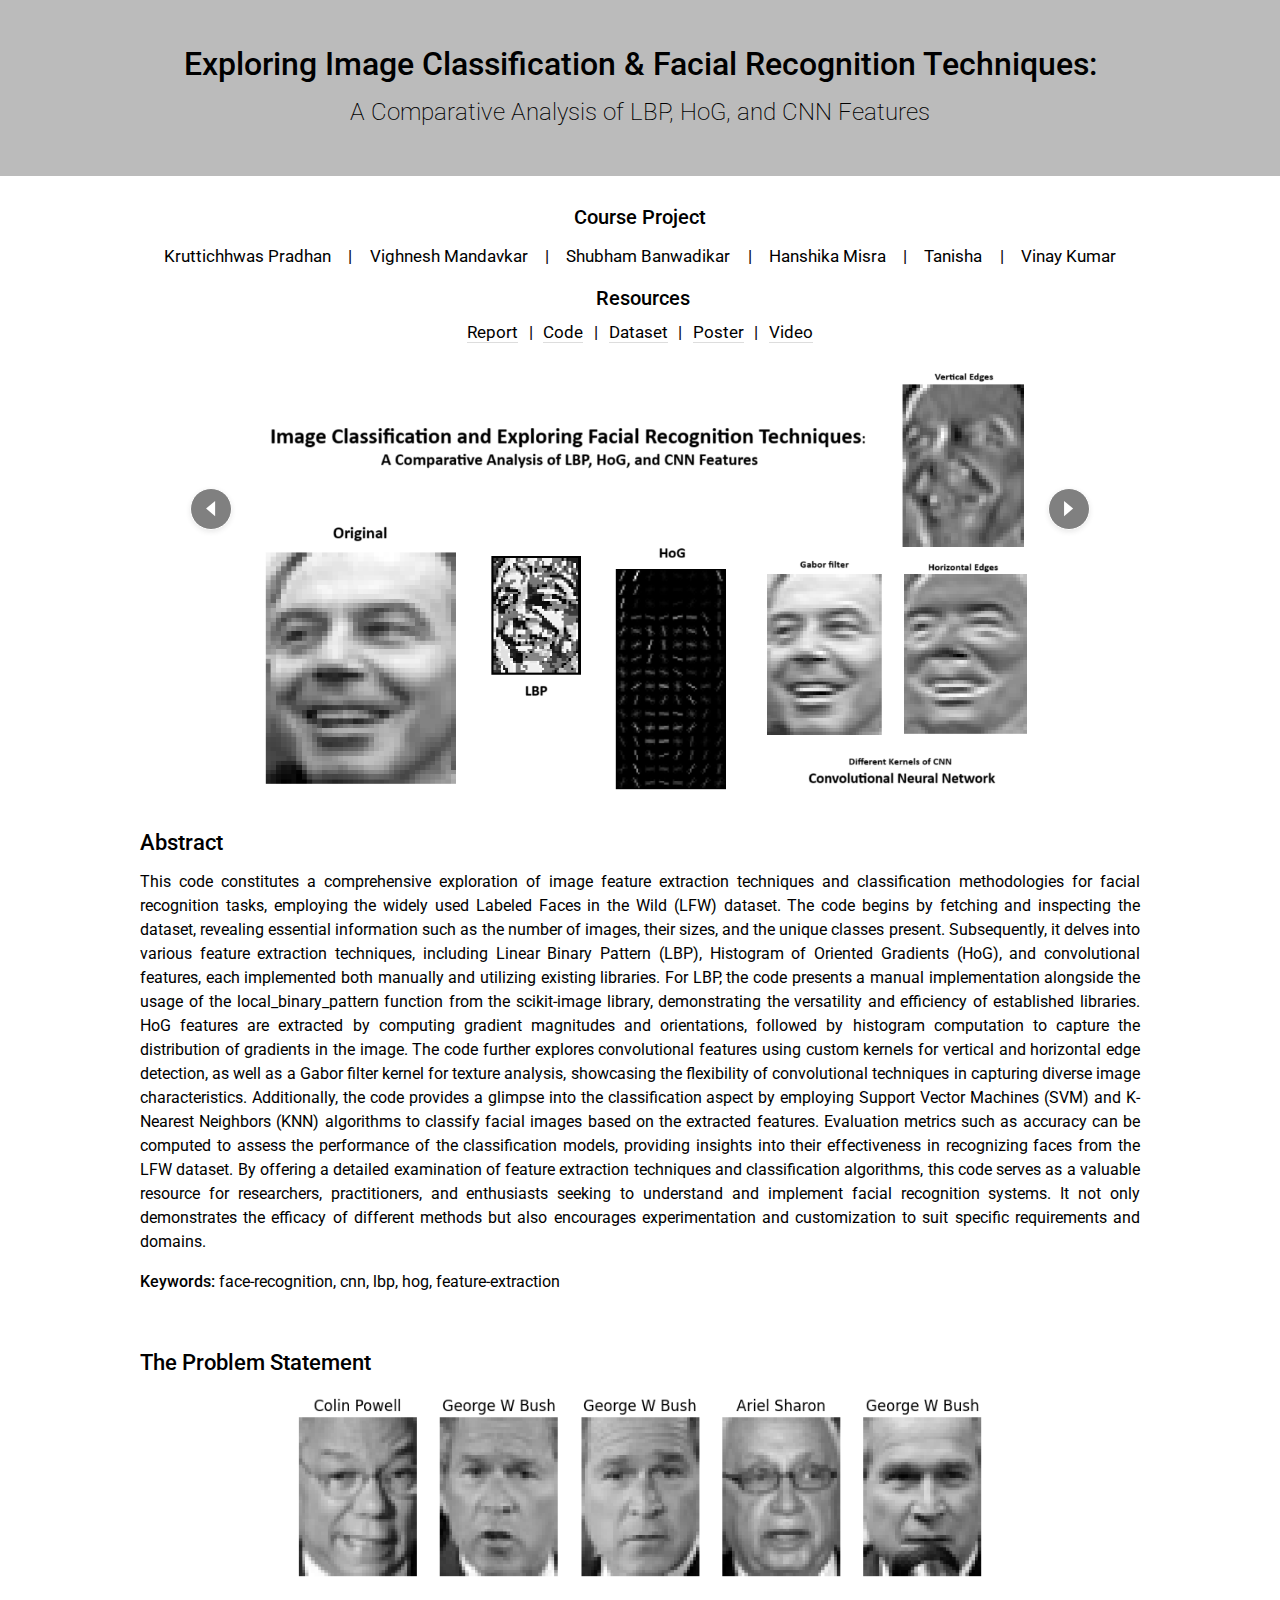
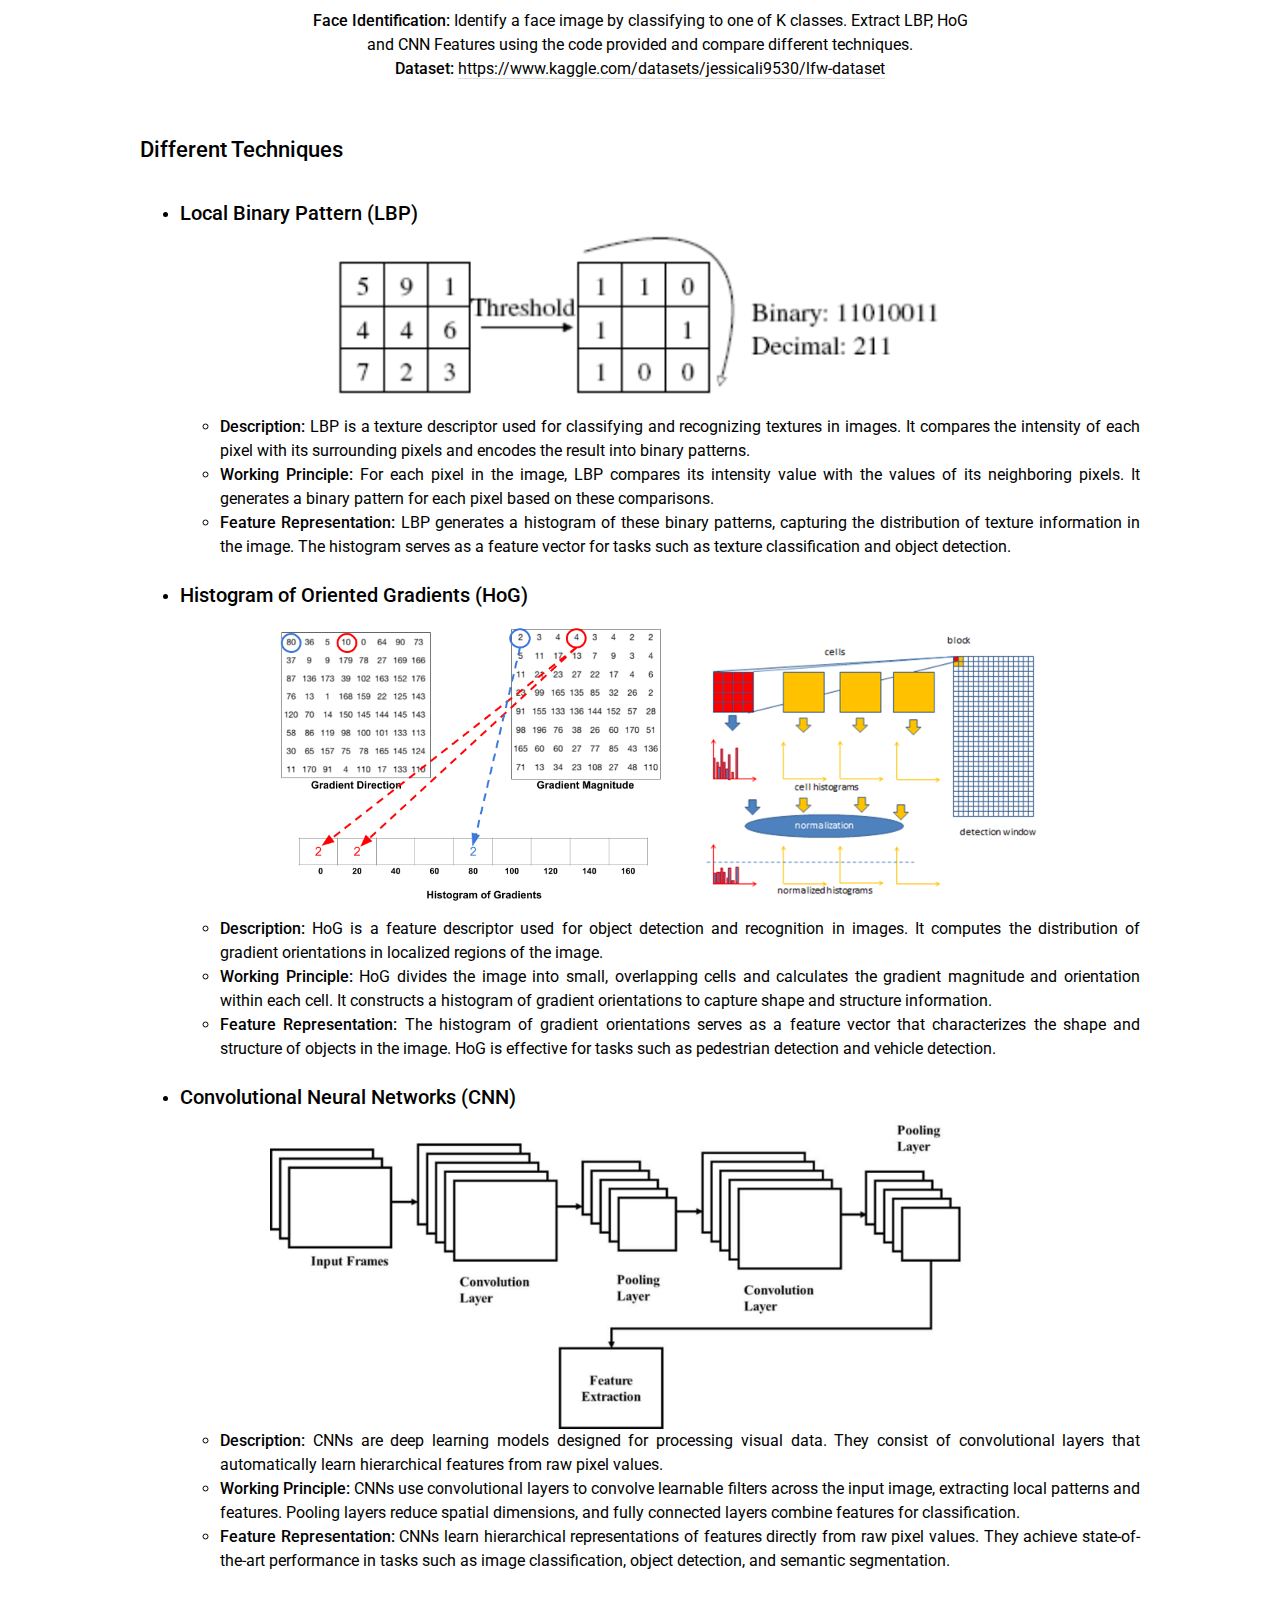
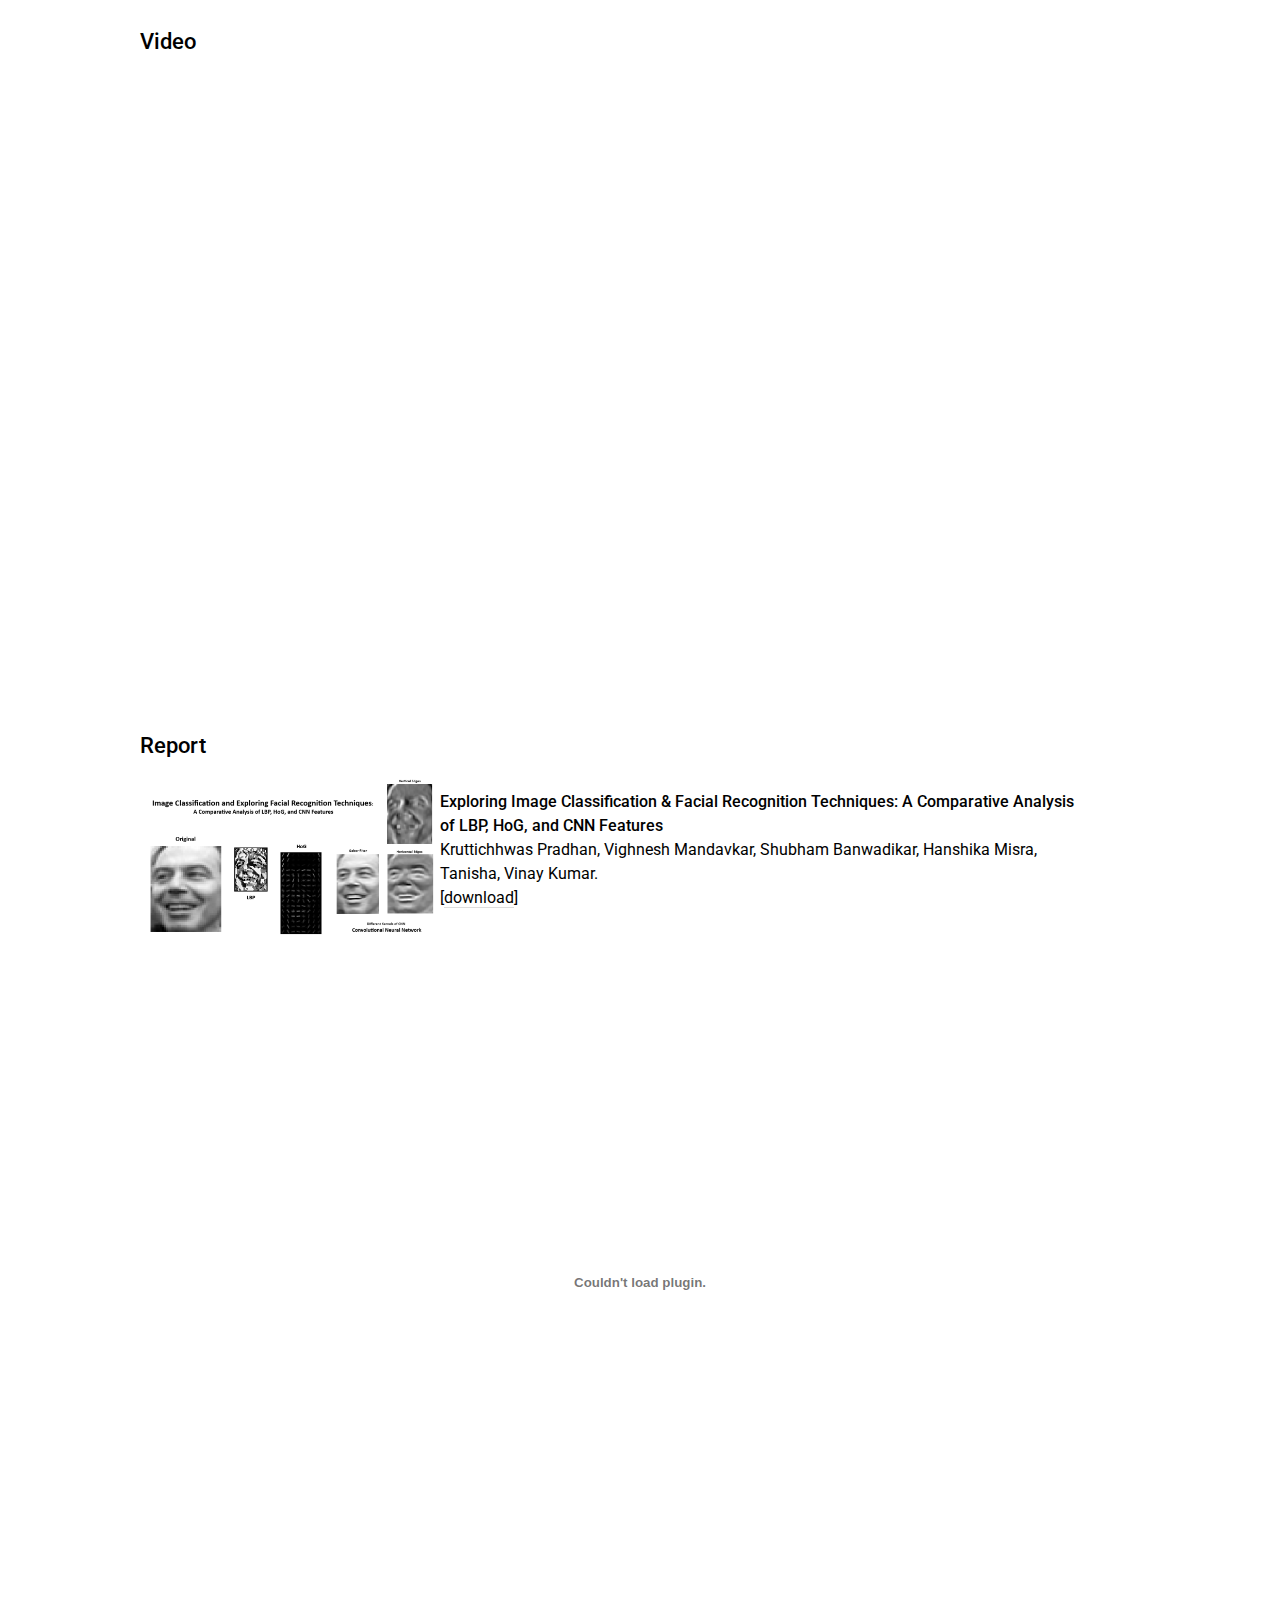
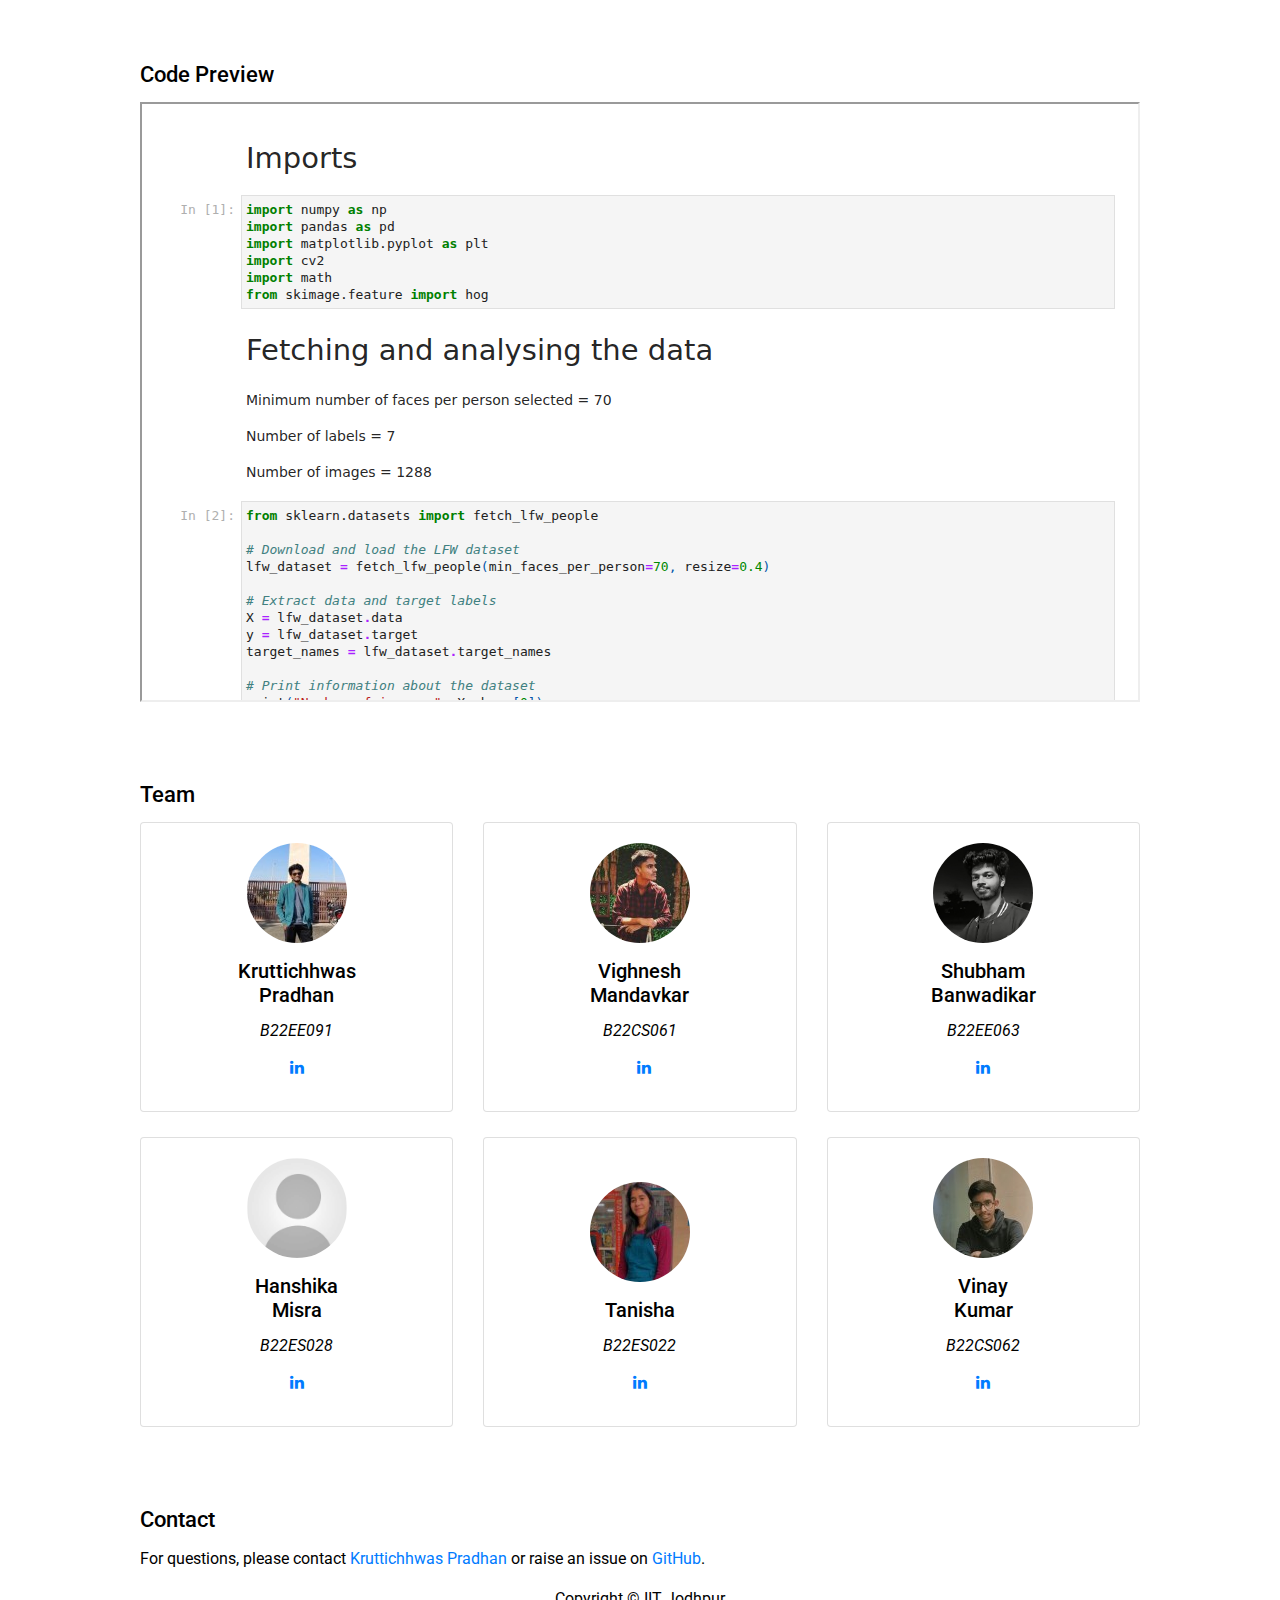
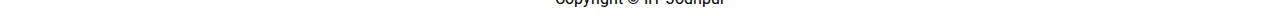
==== index.html @ 9f91cc79 "Add files via upload" ====
<!DOCTYPE html
    PUBLIC "-//W3C//DTD XHTML 1.0 Transitional//EN" "http://www.w3.org/TR/xhtml1/DTD/xhtml1-transitional.dtd">
<html xmlns="http://www.w3.org/1999/xhtml">
<link href="https://fonts.cdnfonts.com/css/chalkduster" rel="stylesheet">
<style>
    @import url('https://fonts.cdnfonts.com/css/chalkduster');
</style>
<!-- <script src="./sm/assets/teaser-data.js"></script> -->


<head>
     <meta http-equiv="Content-Type" content="text/html; charset=UTF-8">
    <title>Composite Sketch+Text Queries for Retrieving Objects with Elusive Names and Complex Interactions</title>
    <link href="style.css" rel="stylesheet" type="text/css">
    <meta name="description"
        content="Project page for &#39;Composite Sketch+Text Queries for Retrieving Objects with Elusive Names and Complex Interactions.&#39;">
    <!-- <link rel="icon" href="./pics/wis_logo.jpg"> -->
    <link rel="stylesheet" href="https://cdn.jsdelivr.net/npm/bootstrap@4.0.0/dist/css/bootstrap.min.css"
        integrity="sha384-Gn5384xqQ1aoWXA+058RXPxPg6fy4IWvTNh0E263XmFcJlSAwiGgFAW/dAiS6JXm" crossorigin="anonymous">
    <meta http-equiv="Content-Type" content="text/html; charset=UTF-8">
    <title>Composite Sketch+Text Queries for Retrieving Objects with Elusive Names and Complex Interactions</title>
    <link href="style.css" rel="stylesheet" type="text/css">
    <meta name="description"
        content="Project page for &#39;Composite Sketch+Text Queries for Retrieving Objects with Elusive Names and Complex Interactions.&#39;">


      <meta charset="utf-8">
      <meta name="description" content="Composite Sketch+Text Queries for Retrieving Objects with Elusive Names and Complex Interactions">
       <meta name="keywords" content="sketch+text-based image retrieval, cross-modal retrieval, image retrieval, SBIR, CSTBIR;">
      <meta name="author" content="Prajwal Gatti">
      <title>[AAAI 2024] Composite Sketch+Text Queries for Retrieving Objects with Elusive Names and Complex Interactions</title>

      <meta name="twitter:card" content="summary_large_image" />
      <meta name="twitter:title" content="[AAAI 2024] Composite Sketch+Text Queries for Retrieving Objects with Elusive Names and Complex Interactions" />
      <meta name="twitter:description" content="[AAAI 2024] Composite Sketch+Text Queries for Retrieving Objects with Elusive Names and Complex Interactions" />
      <meta name="twitter:image:alt" content="CSTBIR (AAAI 2024)" />

      <link rel="stylesheet" href="https://maxcdn.bootstrapcdn.com/font-awesome/4.7.0/css/font-awesome.min.css">

</head>

<body>
    <p class="title"> Exploring Image Classification & Facial Recognition Techniques:<br> <span style="font-size:18pt; font-weight: 200;">A Comparative Analysis of LBP, HoG, and CNN Features</span></p>
    <br>
    <div style="text-align: center; font-size: 15pt; margin-bottom: 15px">
            <span class="courseproject">Course Project</span>
    </div>
   
    <p class="author">
        <span class="author">Kruttichhwas Pradhan</span>
        <span class="author">|</span>
        <span class="author">Vighnesh Mandavkar</span>
        <span class="author">|</span>
        <span class="author">Shubham Banwadikar</span>
        <span class="author">|</span>
        <span class="author">Hanshika Misra</span>
        <span class="author">|</span>
        <span class="author">Tanisha</span>
        <span class="author">|</span>
        <span class="author">Vinay Kumar</span>
    </p>
    <table border="0" align="center" class="affiliations" width="700px">
        <tbody align="center">
            <tc>
                <td style="text-align: center; font-size: 15pt;" class="courseproject">&nbsp;Resources</td>
            </tc> 
        </tbody>
    </table>

    <table width="999" border="0" align="center" class="menu" style="margin-bottom: 8px;">
        <tbody>
            <tr>
                <td align="center"><a href="./resources/report.pdf">Report</a> | <a href="github repo">Code</a> | <a href="https://scikit-learn.org/stable/modules/generated/sklearn.datasets.fetch_lfw_people.html">Dataset</a> | <a href="./resources/poster.png">Poster</a> | <a href="video link">Video</a></td>
            </tr>
        </tbody>
    </table>

    <div class="container">
        <table width="1000" border="0" align="center">
            <tbody>
                <tr>
                    <div id="imageCarousel" class="carousel slide teaser-carousel" data-ride="carousel" data-interval="5000">
                        <div class="carousel-inner">
                            <div class="carousel-item active">
                                <div>
                                    <img class="teaser-img" src="./resources/poster.png" />
                                </div>
                            </div>

                            <div class="carousel-item">
                                <div>
                                    <img class="teaser-img" src="./resources/example_train.png" />
                                </div>
                            </div>

                            <div class="carousel-item">
                                <div>
                                    <img class="teaser-img" src="./resources/example_bodhran.png" />
                                </div>
                            </div>
                            
                            <div class="carousel-item">
                                <div>
                                    <img class="teaser-img" src="./resources/example_bird.png" />
                                </div>
                            </div>
                        </div>
                        <a class="carousel-control-prev" href="#imageCarousel" role="button" data-slide="prev">
                            <div class="slider-navigation-previous">
                                <svg viewBox="0 0 50 80" xml:space="preserve">
                                    <polyline fill="white" stroke-width=".5em" stroke-linecap="round"
                                        stroke-linejoin="round" points="45.63,75.8 0.375,38.087 45.63,0.375 ">
                                    </polyline>
                                </svg>
                            </div>
                            <span class="sr-only">Previous</span>
                        </a>
                        <a class="carousel-control-next" href="#imageCarousel" role="button" data-slide="next">
                            <div class="slider-navigation-next">
                                <svg viewBox="0 0 50 80" xml:space="preserve">
                                    <polyline fill="white" stroke-width=".5em" stroke-linecap="round"
                                        stroke-linejoin="round" points="0.375,0.375 45.63,38.087 0.375,75.8 ">
                                    </polyline>
                                </svg>
                            </div>
                            <span class="sr-only">Next</span>
                        </a>
                    </div>
                </tr>
                <!-- <tr> <br /> </tr> -->
                <tr align="center"></tr>
            </tbody>
        </table>

        <br><br><br>
        <div style="text-align: justify;text-justify: inter-word;">
        <p><span class="section"><b>Abstract</b></span> </p>
        <p>This code constitutes a comprehensive exploration of image feature extraction techniques and classification methodologies for facial recognition tasks, employing the widely used Labeled Faces in the Wild (LFW) dataset. The code begins by fetching and inspecting the dataset, revealing essential information such as the number of images, their sizes, and the unique classes present. Subsequently, it delves into various feature extraction techniques, including Linear Binary Pattern (LBP), Histogram of Oriented Gradients (HoG), and convolutional features, each implemented both manually and utilizing existing libraries.

            For LBP, the code presents a manual implementation alongside the usage of the local_binary_pattern function from the scikit-image library, demonstrating the versatility and efficiency of established libraries. HoG features are extracted by computing gradient magnitudes and orientations, followed by histogram computation to capture the distribution of gradients in the image. The code further explores convolutional features using custom kernels for vertical and horizontal edge detection, as well as a Gabor filter kernel for texture analysis, showcasing the flexibility of convolutional techniques in capturing diverse image characteristics.
            
            Additionally, the code provides a glimpse into the classification aspect by employing Support Vector Machines (SVM) and K-Nearest Neighbors (KNN) algorithms to classify facial images based on the extracted features. Evaluation metrics such as accuracy can be computed to assess the performance of the classification models, providing insights into their effectiveness in recognizing faces from the LFW dataset.
            
            By offering a detailed examination of feature extraction techniques and classification algorithms, this code serves as a valuable resource for researchers, practitioners, and enthusiasts seeking to understand and implement facial recognition systems. It not only demonstrates the efficacy of different methods but also encourages experimentation and customization to suit specific requirements and domains.</p>
        </div>
        <div style="text-align: justify;text-justify: inter-word;">
        <p><b>Keywords:</b> face-recognition, cnn, lbp, hog, feature-extraction</p>
        </div>
        <p class="section">&nbsp;</p>

        <p class="section"><b>The Problem Statement</b></p>
        <div style="text-align: center">
            <img src="./resources/intro.png" alt="" width="700px" style="margin: auto" />
            <br><br><p style="font-weight: 400;"><span style="font-weight: 500;">Face Identification:</span> Identify a face image by classifying to one of K classes.
                Extract LBP, HoG<br> and CNN Features using the code provided and compare different techniques.<br> <span style="font-weight: 500;">Dataset:</span> <a href="https://www.kaggle.com/datasets/jessicali9530/lfw-dataset">https://www.kaggle.com/datasets/jessicali9530/lfw-dataset</a></p>
        </div>
        <p class="section">&nbsp;</p>

        <p class="section"><b>Different Techniques</b></p>
        <div style="text-align: center">
            <br>
            <img src="./resources/supp_sketch_examples-min.png" alt="" width="700px" style="margin: auto" /><br>


            <ul style="text-align: start;">
                <li>
                    <h5 style="text-align: start;">Local Binary Pattern (LBP)</h5>
                    <img src="./resources/lbp.png" alt="" width="700px" style="margin-left: 90px" />
                    <ul style="text-align: justify;">
                        <li><strong >Description:</strong> LBP is a texture descriptor used for classifying and recognizing textures in images. It compares the intensity of each pixel with its surrounding pixels and encodes the result into binary patterns.</li>
                        <li><strong>Working Principle:</strong> For each pixel in the image, LBP compares its intensity value with the values of its neighboring pixels. It generates a binary pattern for each pixel based on these comparisons.</li>
                        <li><strong>Feature Representation:</strong> LBP generates a histogram of these binary patterns, capturing the distribution of texture information in the image. The histogram serves as a feature vector for tasks such as texture classification and object detection.</li>
                    </ul>
                </li>
                <br>
                <li>
                    <h5>Histogram of Oriented Gradients (HoG)</h5>
                    <table><tr>
                        <td><img src="./resources/hog2.png" alt="" width="400px" style="margin-left: 90px" /></td>
                        <td><img src="./resources/hog1.png" alt="" width="400px" style="margin: auto" /></td>
                    </tr></table>
                    <ul style="text-align: justify;">
                        <li><strong>Description:</strong> HoG is a feature descriptor used for object detection and recognition in images. It computes the distribution of gradient orientations in localized regions of the image.</li>
                        <li><strong>Working Principle:</strong> HoG divides the image into small, overlapping cells and calculates the gradient magnitude and orientation within each cell. It constructs a histogram of gradient orientations to capture shape and structure information.</li>
                        <li><strong>Feature Representation:</strong> The histogram of gradient orientations serves as a feature vector that characterizes the shape and structure of objects in the image. HoG is effective for tasks such as pedestrian detection and vehicle detection.</li>
                    </ul>
                </li>
                <br>
                <li>
                    <h5>Convolutional Neural Networks (CNN)</h5>
                    <img class ="center"src="./resources/cnn.png" alt="" width="700px" style="margin-left: 90px;" />
                    <ul style="text-align: justify;">
                        <li><strong>Description:</strong> CNNs are deep learning models designed for processing visual data. They consist of convolutional layers that automatically learn hierarchical features from raw pixel values.</li>
                        <li><strong>Working Principle:</strong> CNNs use convolutional layers to convolve learnable filters across the input image, extracting local patterns and features. Pooling layers reduce spatial dimensions, and fully connected layers combine features for classification.</li>
                        <li><strong>Feature Representation:</strong> CNNs learn hierarchical representations of features directly from raw pixel values. They achieve state-of-the-art performance in tasks such as image classification, object detection, and semantic segmentation.</li>
                    </ul>
                </li>
            </ul>


        </div>
        <p class="section">&nbsp;</p>

<p class="section"><b>Video</b></p>
<centre>
    <iframe width="100%" height="600px" src="https://www.youtube.com/embed/xgc86ihzJOw?si=rewroPaITZlilLVT" title="YouTube video player" frameborder="0" allow="accelerometer; autoplay; clipboard-write; encrypted-media; gyroscope; picture-in-picture; web-share" referrerpolicy="strict-origin-when-cross-origin" allowfullscreen></iframe>
</iframe>
</centre>
   <p class="section">&nbsp;</p>	    <br>
        <p class="section" id="paper"><b>Report</b></p>
        <table width="940" border="0">
            <tbody>
                <tr>
                    <td height="100"><a href="./resources/report.pdf" target="_blank" rel="noopener noreferrer"><img
                                src="./resources/poster.png" alt="" width="297" height="167"></a></td>
                    <td width="750">
                        <p><b>Exploring Image Classification & Facial Recognition Techniques: A Comparative Analysis of LBP, HoG, and CNN Features</b><br>
                            Kruttichhwas Pradhan, Vighnesh Mandavkar, Shubham Banwadikar, Hanshika Misra, Tanisha, Vinay Kumar.<br />
                            <!-- (* indicates equal contribution) <br> -->
                            [<a href="./resources/report.pdf" target="_blank" rel="noopener noreferrer">download</a>]<br>
                    </td>
                </tr>
            </tbody>
        </table>
        <p class="section">&nbsp;</p>
        <embed src="resources/report.pdf" type="application/pdf" width="100%" height="600px" />
        <p class="section">&nbsp;</p>

        <p class="section">&nbsp;</p>
<!-- 
        <p class="section" id="bibtex"><b>Bibtex</b></p>
        <table border="0">
            <tbody>
                <pre style=" display: block;
  background: #eee;
  white-space: pre;
  -webkit-overflow-scrolling: touch;
  max-width: 100%;
  min-width: 100px;
  border-radius: 20px;
  ">

    @InProceedings{cstbir2024aaai,
        author    = {Gatti, Prajwal and Parikh, Kshitij Gopal and Paul, Dhriti Prasanna and Gupta, Manish and Mishra, Anand},
        title     = {Composite Sketch+Text Queries for Retrieving Objects with Elusive Names and Complex Interactions},
        booktitle = {AAAI},
        year      = {2024},
    }       
			  </pre>
</table> -->
<p class="section" id="bibtex"><b>Code Preview</b></p>
<iframe src="resources/code.html" width="100%" height="600px"></iframe>


 <p class="section">&nbsp;</p>
        <p class="section">&nbsp;</p>
        <div class="team">
            <p class="section" id="team"><b>Team</b></p>
  <div class="row justify-content-center">
                  <div class="col-xs-12 col-sm-6 col-md-6 col-lg-4" style="margin-bottom: 25px;">
                     <div class="mainflip">
                           <div class="card">
                              <div class="card-body text-center card-no-padding">
                                <p><img class=" img-fluid" style="border-radius: 50%; width: 100px; height: 100px;" src="resources/kp.jpeg" alt="card image"></p>
                                 <h5 class="card-title">Kruttichhwas <br> Pradhan</h5>
                                 <p style="font-style: italic;">B22EE091</p>
                                 <ul class="list-inline">
                                   <li class="list-inline-item">
                                      <a class="social-icon text-xs-center" target="_blank" href="https://www.linkedin.com/in/prajwalgatti/">
                                      <i class="fa fa-linkedin"></i>
                                      </a>
                                   </li>
                                 </ul>
                              </div>
                           </div>
                     </div>
                  </div>

                  <div class="col-xs-12 col-sm-6 col-md-6 col-lg-4">
                     <div class="mainflip">
                           <div class="card">
                              <div class="card-body text-center card-no-padding">
                                <p><img class=" img-fluid" style="border-radius: 50%; width: 100px; height: 100px;" src="resources/vm.jpeg" alt="card image"></p>
                                 <h5 class="card-title">Vighnesh <br> Mandavkar</h5>
                                 <p style="font-style: italic;">B22CS061</p>
                                 <ul class="list-inline">
                                    <li class="list-inline-item">
                                     <li class="list-inline-item">
                                      <a class="social-icon text-xs-center" target="_blank" href="https://www.linkedin.com/in/vighnesh-mandavkar-3103b8254/">
                                      <i class="fa fa-linkedin"></i>
                                      </a>
                                   </li>
                                        </a>
                                    </li>
                                 </ul>
                              </div>
                           </div>
                     </div>
                  </div>

                 <div class="col-xs-12 col-sm-6 col-md-6 col-lg-4">
                     <div class="mainflip">
                           <div class="card">
                              <div class="card-body text-center card-no-padding">
                                <p><img class=" img-fluid" style="border-radius: 50%; width: 100px; height: 100px;" src="resources/sb.jpeg" alt="card image"></p>
                                 <h5 class="card-title">Shubham<br> Banwadikar</h5>
                                 <p style="font-style: italic;">B22EE063</p>
                                 <ul class="list-inline">
                                    <li class="list-inline-item">
                                     <a class="social-icon text-xs-center" target="_blank" href="https://www.linkedin.com/in/shubham-banwadikar-a6277b260">
                                     <i class="fa fa-linkedin"></i>
                                     </a>
                                  </li>
                                 </ul>
                              </div>
                           </div>
                     </div>
                  </div>


  
    <div class="col-xs-12 col-sm-6 col-md-6 col-lg-4">
                     <div class="mainflip">
                           <div class="card">
                              <div class="card-body text-center card-no-padding">
                                <p><img class=" img-fluid" style="border-radius: 50%; width: 100px; height: 100px;" src="resources/uk.jpeg" alt="card image"></p>
                                 <h5 class="card-title">Hanshika <br> Misra</h5>
                                 <p style="font-style: italic;">B22ES028</p>
                                 <ul class="list-inline">
                                     <li class="list-inline-item">
                                        <a class="social-icon text-xs-center" target="_blank" href="">
                                        <i class="fa fa-linkedin"></i>
                                        </a>
                                     </li>
                                 </ul>
                              </div>
                           </div>
                     </div>
                  </div>


    <div class="col-xs-12 col-sm-6 col-md-6 col-lg-4">
                     <div class="mainflip">
                           <div class="card">
                              <div class="card-body text-center card-no-padding"><br>
                                <p><img class=" img-fluid" style="border-radius: 50%; width: 100px; height: 100px;" src="resources/t.jpeg" alt="card image"></p>
                                 <h5 class="card-title">Tanisha</h5>
                                 <p style="font-style: italic;">B22ES022</p>
                                 <ul class="list-inline">
                                    <li class="list-inline-item">
                                     <a class="social-icon text-xs-center" target="_blank" href="https://www.linkedin.com/in/tanisha-096833258/">
                                     <i class="fa fa-linkedin"></i>
                                     </a>
                                  </li>
                                 </ul>
                              </div>
                           </div>
                     </div>
                  </div>
                  <div class="col-xs-12 col-sm-6 col-md-6 col-lg-4">
                    <div class="mainflip">
                          <div class="card">
                             <div class="card-body text-center card-no-padding">
                                <p><img class=" img-fluid" style="border-radius: 50%; width: 100px; height: 100px;" src="resources/vk.jpeg" alt="card image"></p>
                                <h5 class="card-title">Vinay <br> Kumar</h5>
                                <p style="font-style: italic;">B22CS062</p>
                                <ul class="list-inline">
                                   <li class="list-inline-item">
                                    <a class="social-icon text-xs-center" target="_blank" href="https://www.linkedin.com/in/vinaykumar1831/">
                                    <i class="fa fa-linkedin"></i>
                                    </a>
                                 </li>
                                </ul>
                             </div>
                          </div>
                    </div>
                 </div>
   



     </div>
        <p class="section">&nbsp;</p>
        <p class="section">&nbsp;</p>
        <div class="contact">
            <p class="section" id="related-paper"><b>Contact</b></p>
            For questions, please contact <a href="mailto:b22ee091@iitj.ac.in" target="_blank">Kruttichhwas Pradhan</a> or raise an issue on <a class="publink" href="https://github.com/vl2g/CSTBIR" target="_blank" style="text-decoration: none">GitHub</a>.
	</div>
        <p class="section"></p>


    <!-- Footer -->
<footer>
    <p class="m-0 text-center">Copyright &copy; IIT Jodhpur</p>
</footer>   

</body>

 <script>
    function prompt_on(prompt_element) {
        prompt_element.classList.add("caption-active");
    }

    function prompt_off(prompt_element) {
        prompt_element.classList.remove("caption-active");
    }

    function toggle_prompt(active_prompt_id, inactive_prompt_ids, result_id) {
        let active_prompt = document.getElementById(active_prompt_id);
        prompt_on(active_prompt);
        for (let i = 0; i < inactive_prompt_ids.length; i++) {
            let inactive_prompt = document.getElementById(inactive_prompt_ids[i]);
            prompt_off(inactive_prompt);
        }

        let result = document.getElementById(result_id);
        result.src = file_paths[active_prompt_id];
    }
 </script>

 <script src="https://code.jquery.com/jquery-3.2.1.slim.min.js" integrity="sha384-KJ3o2DKtIkvYIK3UENzmM7KCkRr/rE9/Qpg6aAZGJwFDMVNA/GpGFF93hXpG5KkN" crossorigin="anonymous"></script>
 <script src="https://cdn.jsdelivr.net/npm/popper.js@1.12.9/dist/umd/popper.min.js" integrity="sha384-ApNbgh9B+Y1QKtv3Rn7W3mgPxhU9K/ScQsAP7hUibX39j7fakFPskvXusvfa0b4Q" crossorigin="anonymous"></script>
 <script src="https://cdn.jsdelivr.net/npm/bootstrap@4.0.0/dist/js/bootstrap.min.js" integrity="sha384-JZR6Spejh4U02d8jOt6vLEHfe/JQGiRRSQQxSfFWpi1MquVdAyjUar5+76PVCmYl" crossorigin="anonymous"></script>

</html>
---- style.css ----
/* CSS Document */
@charset "UTF-8";
@import url('https://fonts.googleapis.com/css2?family=Roboto:ital,wght@0,400;0,500;1,400;1,500&display=swap');


body {
	font-family: Google Sans, -apple-system, BlinkMacSystemFont, "Segoe UI", Roboto, sans-serif;
	font-size: 16px;
	font-weight: 400;
	color: #000;
	background-color: #fff;
	line-height: 1.5em;
}

p a, table.affiliations a, table.menu a {
	border-bottom: solid 1px #ddd;
	color: inherit;
	text-decoration: none;
}

.isDisabled {
    color: currentColor;
    cursor: not-allowed;
    opacity: 0.5;
    text-decoration: none;
  }

table.menu {
	font-size: 13pt;
	font-weight: 400;
}
table.menu a {
    margin: 0pt 5pt;
}

strong, b {
    font-weight: 500;
}

p.author {
    font-size: 13pt;
    text-align: center;
    margin: 0 0 0 0;
    padding: 0 2em 0 2em;
}

.author {
	margin: 0pt 5pt;
}

sup {
    font-size: 0.7em;
    position: relative;
    top: 0em;
    vertical-align: super;
    font-size: smaller;
}


.container {
	width: 1000px;
	min-height: 1200px;
	max-height: 999999px; /* prevents font boosting */
	margin: 0 auto; /* top and bottom, right and left */
	/*	border: 1px solid #000; */
	text-align: left; /* top, right, bottom, left */
	color: #000;
	background: #fff;
	padding-top: 5px;
	padding-left: 0px;
	padding-right: 0px;
	padding-bottom: 5px;
}

.venue {
	font-size: 120%;
	font-weight: bold;
	display: block;
	text-align: center;
	margin-top: 8px;
	margin-bottom: 8px;
}
.courseproject{
    font-family: Google Sans, -apple-system, BlinkMacSystemFont, "Segoe UI", Roboto, sans-serif;
    font-weight: 500;
}

.title {
	font-family: Google Sans, -apple-system, BlinkMacSystemFont, "Segoe UI", Roboto, sans-serif;
	font-size: 200%;
	font-weight: 500;
	display: block;
	text-align: center; /* h1 default */
	margin-bottom: 5px;
	padding-top: 40px;
	padding-bottom: 40px;
	line-height: 1.5em;
    background-color: #bbbbbb; /* Fallback color if the image is unavailable */
    background-size: cover; /* Cover the entire viewport */
    background-position: center; /* Center the background image */
    background-repeat: no-repeat; /* Do not repeat the background image */
}

table.affiliations {
    margin-left: auto;
    margin-right: auto;
    margin-top: .5em;
    margin-bottom: .5em;
    width: 80%;
    max-width: 400px;
}

table.affiliations td {
    padding-top: .5em;
    /*width: 10%;*/
    font-size: 11pt;
}

table#video {
	margin-top: 50px;
	margin-bottom: 50px;
}

.caption {
	font-style: italic;
	font-size: 100%;
}

.label {
	line-height: 1.2;
	text-align: center;
}

.highlight {
	color: blue;
}

.section{
	font-size: 140%;
	font-weight: 500;
}

.bibtex {
	font-family: Google Sans, Courier, monospace;
	white-space: pre;
}

.date {
	font-size: 80%;
}

table.data td {
	padding-right: 10px;
	padding-left: 10px;
	padding-bottom: 5px;
	vertical-align: top;
}

code {
  font-family: Consolas,"courier new";
  color: crimson;
  background-color: #f1f1f1;
  padding: 2px;
  font-size: 105%;
}

.carousel-control-prev {
 margin-left: -50px;
 height: 300px;
 }
 .carousel-control-next {
 margin-right: -50px;
 height: 300px;
 }
 .carousel-item {
 /* height: 234px; */
 overflow: hidden;
 /* width: 100%; */
 text-align: center;
 }
 .carousel-inner .item img {
 margin:auto;
 }
 .carousel-control-next,.carousel-control-prev{
 opacity:1
 }
 .carousel-control-next:focus,.carousel-control-next:hover,.carousel-control-prev:focus,.carousel-control-prev:hover{
 opacity:1
 }
 .slider-navigation-next,.slider-navigation-previous{
 display:flex;
 justify-content:center;
 align-items:center;
 position:absolute;
 width:42px;
 height:42px;
 background:gray center center no-repeat;
 background-size:20px 20px;
 border:1px solid #fff;
 border-radius:25091983px;
 box-shadow:0 2px 5px #3232321a;
 top:50%;
 margin-top:-20px;
 left:0;
 cursor:pointer;
 transition:transform .3s,opacity .3s,-webkit-transform .3s
 }
 .slider-navigation-next svg,.slider-navigation-previous svg{
 width:25%;
 background:gray
 }
 .slider-navigation-next{
 left:auto;
 right:0;
 background:gray center center no-repeat;
 background-size:20px 20px
 }

 .teaser-carousel {
    /* width: 670px; */
    width: 800px;
    margin: auto;
    height: 400px;
    /* height: 600px; */
 }

 .caption {
    font-family: Chalkduster;
    color: gray;
	width: auto;
	display: inline-block;
	padding: 11px 15px 11px 15px;
	border-radius: 10px;
 }

 .caption:hover {
    cursor: pointer;
    color: black;
 }

 .caption-active {
    color: black;
	background-color: #F2E34C;
 }

 #videoCarousel{
     margin-top:5px;
 }


.teaser-img {
    /* width: 300px !important; */
    width: 800px !important;
}
---- style.css ----
/* CSS Document */
@charset "UTF-8";
@import url('https://fonts.googleapis.com/css2?family=Roboto:ital,wght@0,400;0,500;1,400;1,500&display=swap');


body {
	font-family: Google Sans, -apple-system, BlinkMacSystemFont, "Segoe UI", Roboto, sans-serif;
	font-size: 16px;
	font-weight: 400;
	color: #000;
	background-color: #fff;
	line-height: 1.5em;
}

p a, table.affiliations a, table.menu a {
	border-bottom: solid 1px #ddd;
	color: inherit;
	text-decoration: none;
}

.isDisabled {
    color: currentColor;
    cursor: not-allowed;
    opacity: 0.5;
    text-decoration: none;
  }

table.menu {
	font-size: 13pt;
	font-weight: 400;
}
table.menu a {
    margin: 0pt 5pt;
}

strong, b {
    font-weight: 500;
}

p.author {
    font-size: 13pt;
    text-align: center;
    margin: 0 0 0 0;
    padding: 0 2em 0 2em;
}

.author {
	margin: 0pt 5pt;
}

sup {
    font-size: 0.7em;
    position: relative;
    top: 0em;
    vertical-align: super;
    font-size: smaller;
}


.container {
	width: 1000px;
	min-height: 1200px;
	max-height: 999999px; /* prevents font boosting */
	margin: 0 auto; /* top and bottom, right and left */
	/*	border: 1px solid #000; */
	text-align: left; /* top, right, bottom, left */
	color: #000;
	background: #fff;
	padding-top: 5px;
	padding-left: 0px;
	padding-right: 0px;
	padding-bottom: 5px;
}

.venue {
	font-size: 120%;
	font-weight: bold;
	display: block;
	text-align: center;
	margin-top: 8px;
	margin-bottom: 8px;
}
.courseproject{
    font-family: Google Sans, -apple-system, BlinkMacSystemFont, "Segoe UI", Roboto, sans-serif;
    font-weight: 500;
}

.title {
	font-family: Google Sans, -apple-system, BlinkMacSystemFont, "Segoe UI", Roboto, sans-serif;
	font-size: 200%;
	font-weight: 500;
	display: block;
	text-align: center; /* h1 default */
	margin-bottom: 5px;
	padding-top: 40px;
	padding-bottom: 40px;
	line-height: 1.5em;
    background-color: #bbbbbb; /* Fallback color if the image is unavailable */
    background-size: cover; /* Cover the entire viewport */
    background-position: center; /* Center the background image */
    background-repeat: no-repeat; /* Do not repeat the background image */
}

table.affiliations {
    margin-left: auto;
    margin-right: auto;
    margin-top: .5em;
    margin-bottom: .5em;
    width: 80%;
    max-width: 400px;
}

table.affiliations td {
    padding-top: .5em;
    /*width: 10%;*/
    font-size: 11pt;
}

table#video {
	margin-top: 50px;
	margin-bottom: 50px;
}

.caption {
	font-style: italic;
	font-size: 100%;
}

.label {
	line-height: 1.2;
	text-align: center;
}

.highlight {
	color: blue;
}

.section{
	font-size: 140%;
	font-weight: 500;
}

.bibtex {
	font-family: Google Sans, Courier, monospace;
	white-space: pre;
}

.date {
	font-size: 80%;
}

table.data td {
	padding-right: 10px;
	padding-left: 10px;
	padding-bottom: 5px;
	vertical-align: top;
}

code {
  font-family: Consolas,"courier new";
  color: crimson;
  background-color: #f1f1f1;
  padding: 2px;
  font-size: 105%;
}

.carousel-control-prev {
 margin-left: -50px;
 height: 300px;
 }
 .carousel-control-next {
 margin-right: -50px;
 height: 300px;
 }
 .carousel-item {
 /* height: 234px; */
 overflow: hidden;
 /* width: 100%; */
 text-align: center;
 }
 .carousel-inner .item img {
 margin:auto;
 }
 .carousel-control-next,.carousel-control-prev{
 opacity:1
 }
 .carousel-control-next:focus,.carousel-control-next:hover,.carousel-control-prev:focus,.carousel-control-prev:hover{
 opacity:1
 }
 .slider-navigation-next,.slider-navigation-previous{
 display:flex;
 justify-content:center;
 align-items:center;
 position:absolute;
 width:42px;
 height:42px;
 background:gray center center no-repeat;
 background-size:20px 20px;
 border:1px solid #fff;
 border-radius:25091983px;
 box-shadow:0 2px 5px #3232321a;
 top:50%;
 margin-top:-20px;
 left:0;
 cursor:pointer;
 transition:transform .3s,opacity .3s,-webkit-transform .3s
 }
 .slider-navigation-next svg,.slider-navigation-previous svg{
 width:25%;
 background:gray
 }
 .slider-navigation-next{
 left:auto;
 right:0;
 background:gray center center no-repeat;
 background-size:20px 20px
 }

 .teaser-carousel {
    /* width: 670px; */
    width: 800px;
    margin: auto;
    height: 400px;
    /* height: 600px; */
 }

 .caption {
    font-family: Chalkduster;
    color: gray;
	width: auto;
	display: inline-block;
	padding: 11px 15px 11px 15px;
	border-radius: 10px;
 }

 .caption:hover {
    cursor: pointer;
    color: black;
 }

 .caption-active {
    color: black;
	background-color: #F2E34C;
 }

 #videoCarousel{
     margin-top:5px;
 }


.teaser-img {
    /* width: 300px !important; */
    width: 800px !important;
}
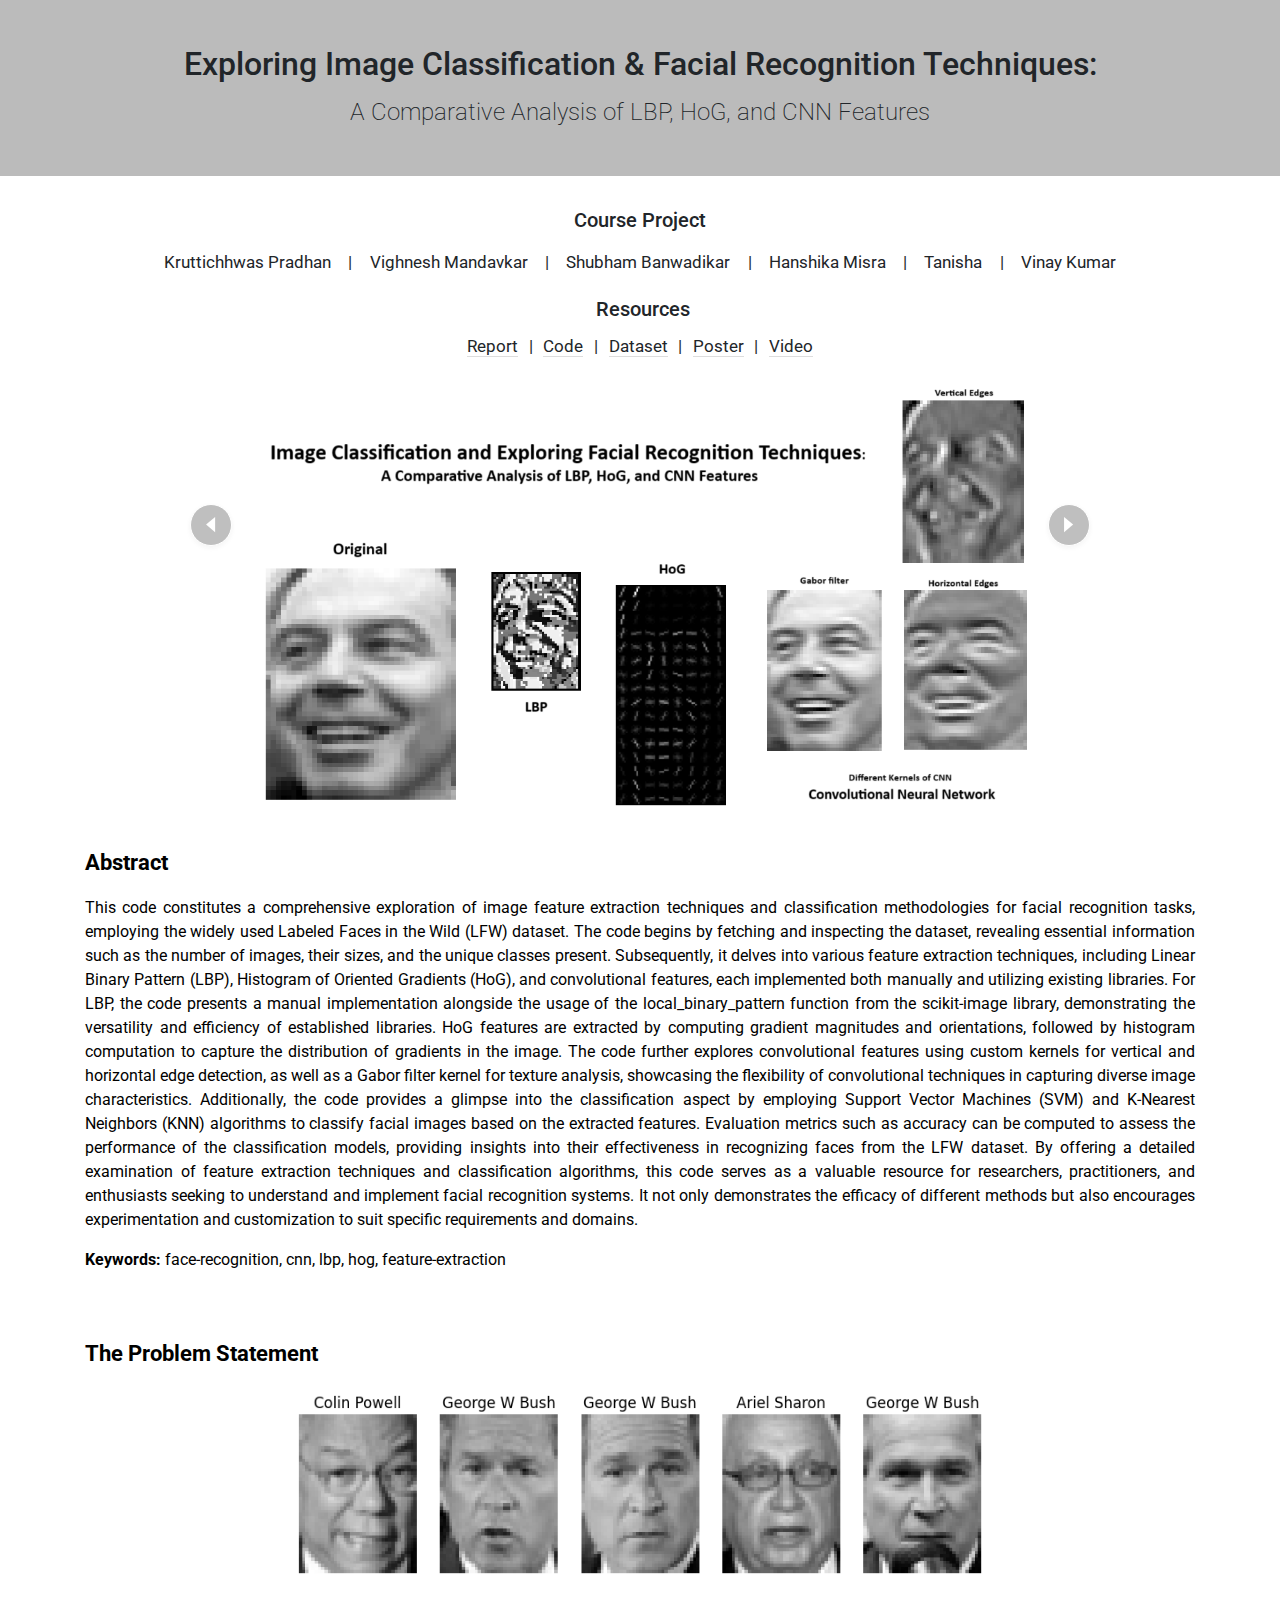
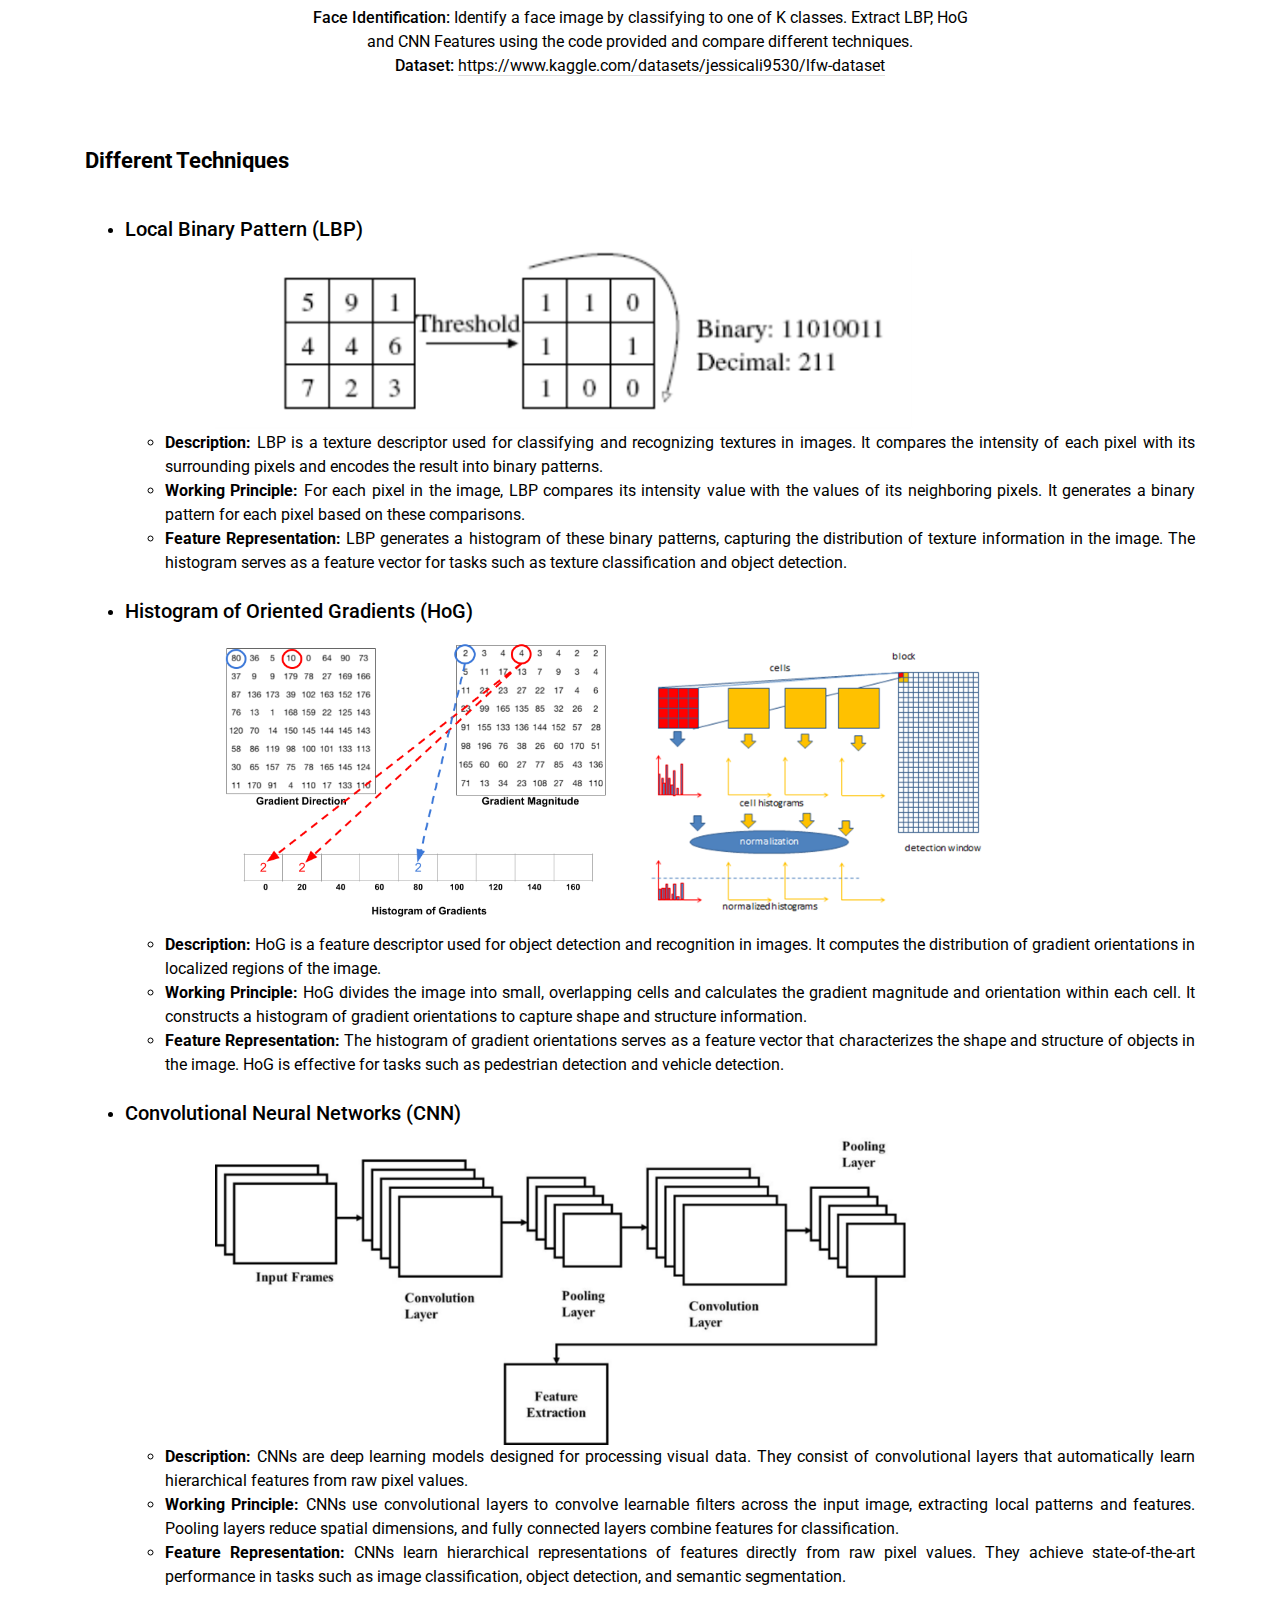
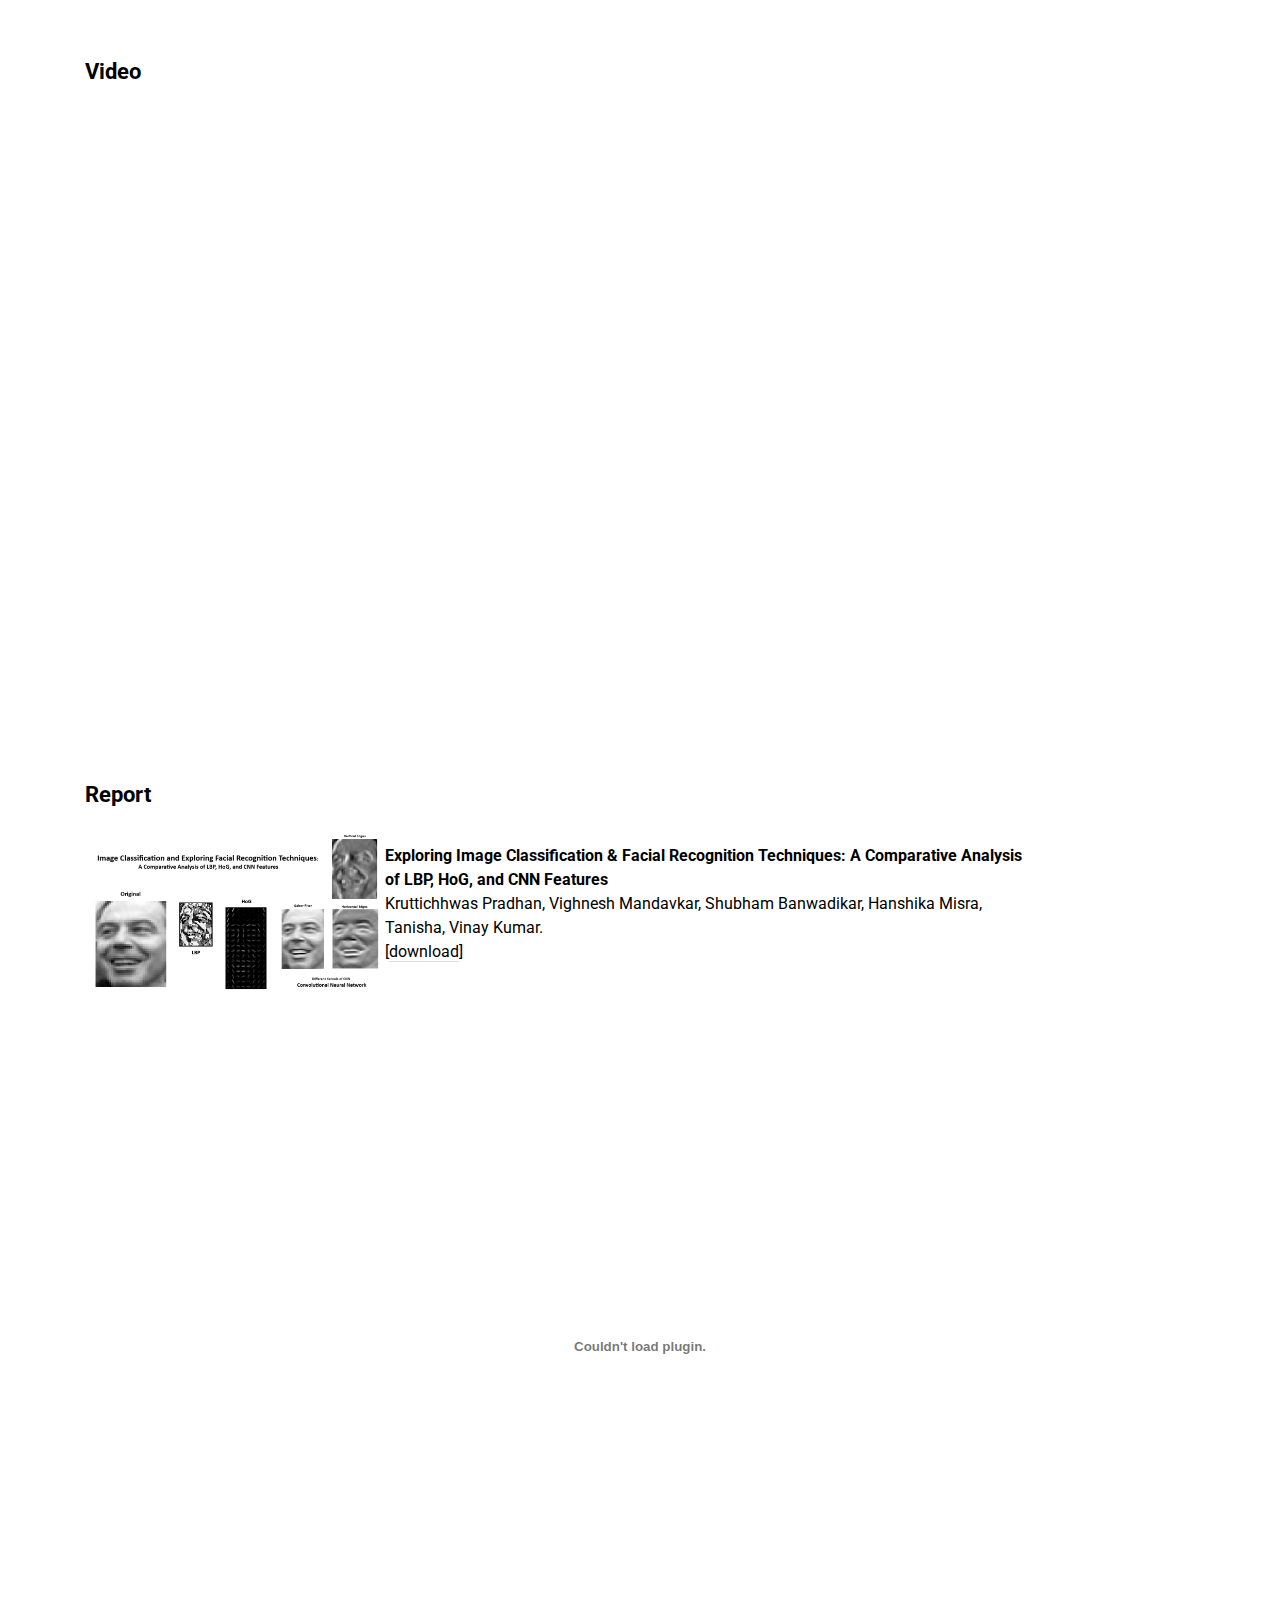
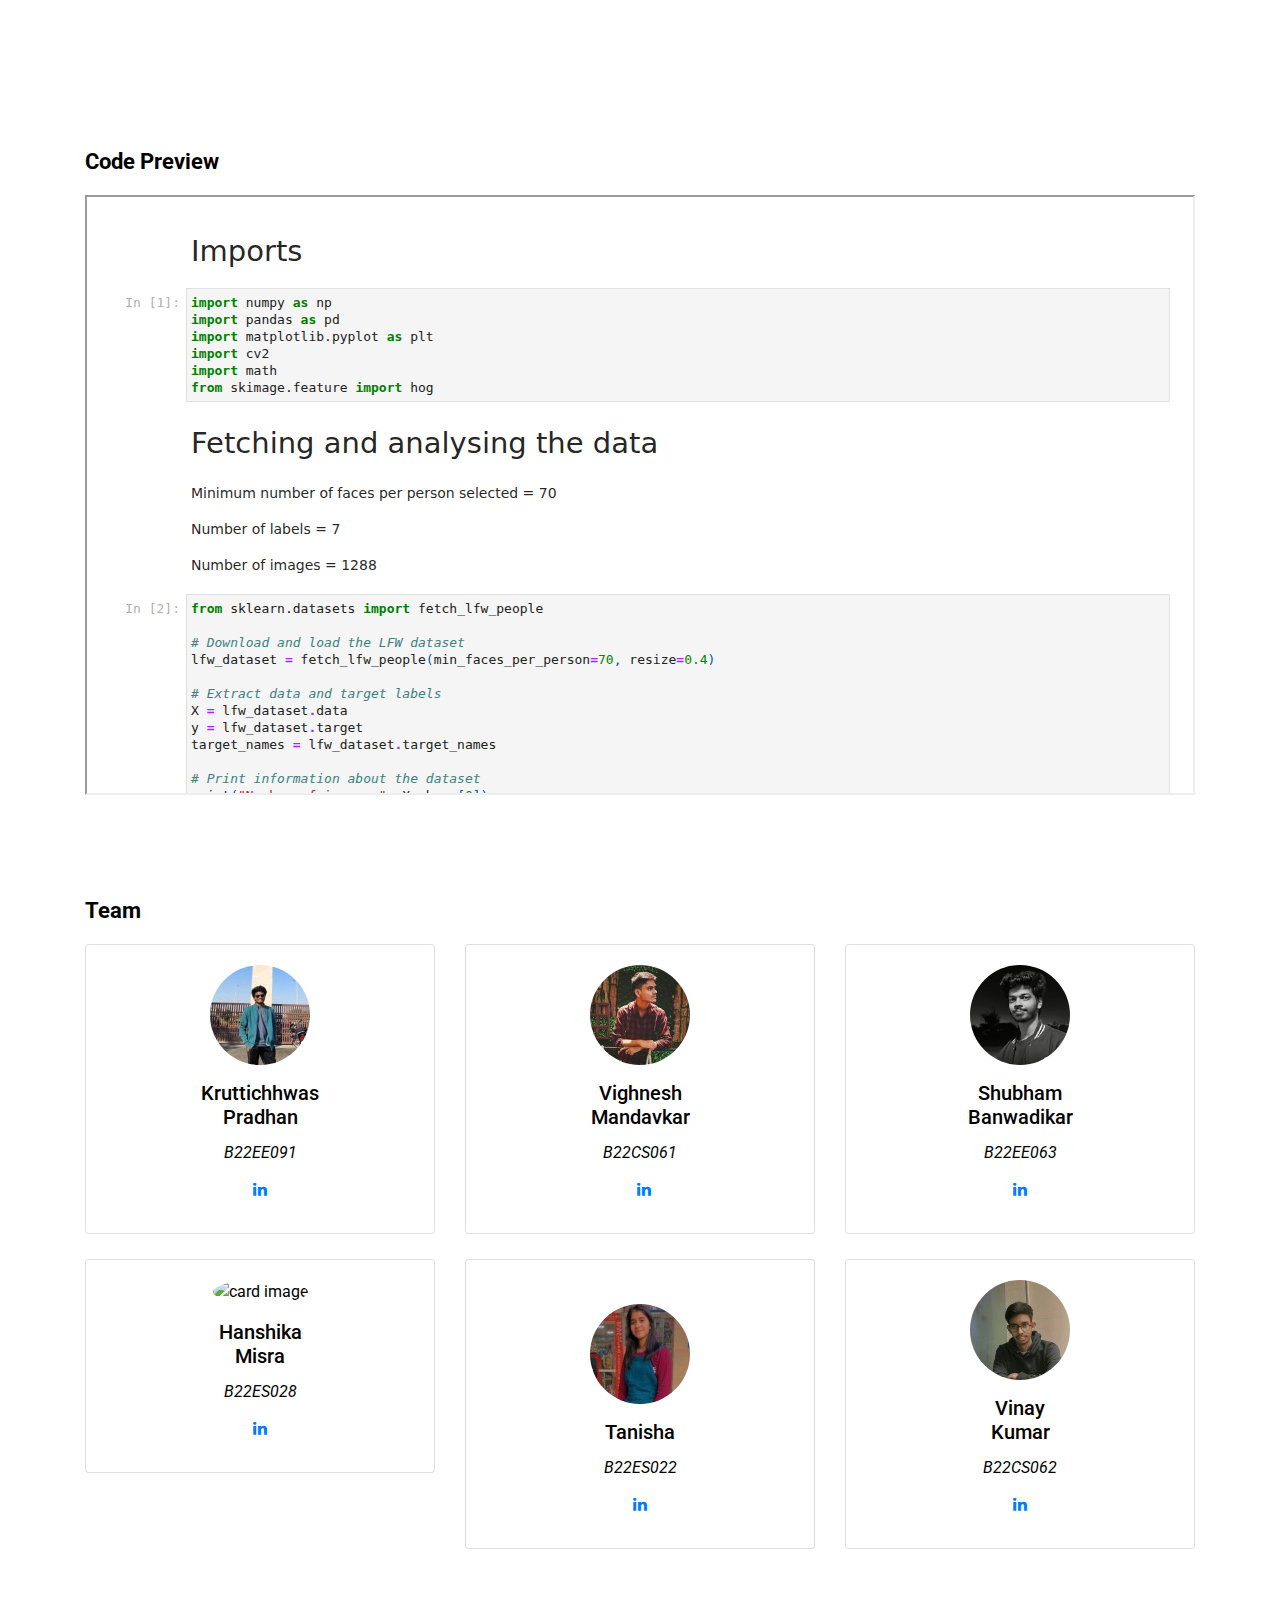
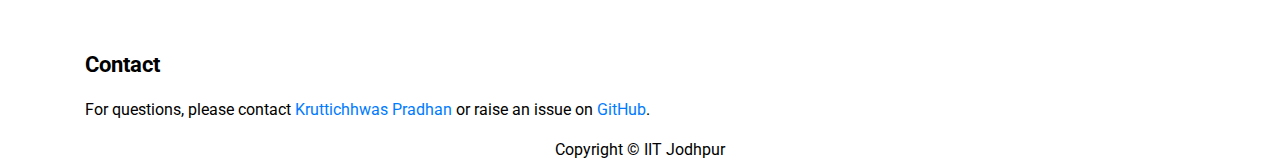
==== commit af4a3492: "Update index.html" ====
--- a/index.html
+++ b/index.html
@@ -10,31 +10,11 @@
 
 <head>
      <meta http-equiv="Content-Type" content="text/html; charset=UTF-8">
-    <title>Composite Sketch+Text Queries for Retrieving Objects with Elusive Names and Complex Interactions</title>
+    <title>Exploring Image Classification & Facial Recognition Techniques: A Comparative Analysis of LBP, HoG, and CNN Features</title>
+    <link rel="icon" href="resources/favicon.ico" type="image/x-icon">
     <link href="style.css" rel="stylesheet" type="text/css">
-    <meta name="description"
-        content="Project page for &#39;Composite Sketch+Text Queries for Retrieving Objects with Elusive Names and Complex Interactions.&#39;">
-    <!-- <link rel="icon" href="./pics/wis_logo.jpg"> -->
     <link rel="stylesheet" href="https://cdn.jsdelivr.net/npm/bootstrap@4.0.0/dist/css/bootstrap.min.css"
         integrity="sha384-Gn5384xqQ1aoWXA+058RXPxPg6fy4IWvTNh0E263XmFcJlSAwiGgFAW/dAiS6JXm" crossorigin="anonymous">
-    <meta http-equiv="Content-Type" content="text/html; charset=UTF-8">
-    <title>Composite Sketch+Text Queries for Retrieving Objects with Elusive Names and Complex Interactions</title>
-    <link href="style.css" rel="stylesheet" type="text/css">
-    <meta name="description"
-        content="Project page for &#39;Composite Sketch+Text Queries for Retrieving Objects with Elusive Names and Complex Interactions.&#39;">
-
-
-      <meta charset="utf-8">
-      <meta name="description" content="Composite Sketch+Text Queries for Retrieving Objects with Elusive Names and Complex Interactions">
-       <meta name="keywords" content="sketch+text-based image retrieval, cross-modal retrieval, image retrieval, SBIR, CSTBIR;">
-      <meta name="author" content="Prajwal Gatti">
-      <title>[AAAI 2024] Composite Sketch+Text Queries for Retrieving Objects with Elusive Names and Complex Interactions</title>
-
-      <meta name="twitter:card" content="summary_large_image" />
-      <meta name="twitter:title" content="[AAAI 2024] Composite Sketch+Text Queries for Retrieving Objects with Elusive Names and Complex Interactions" />
-      <meta name="twitter:description" content="[AAAI 2024] Composite Sketch+Text Queries for Retrieving Objects with Elusive Names and Complex Interactions" />
-      <meta name="twitter:image:alt" content="CSTBIR (AAAI 2024)" />
-
       <link rel="stylesheet" href="https://maxcdn.bootstrapcdn.com/font-awesome/4.7.0/css/font-awesome.min.css">
 
 </head>
@@ -89,19 +69,19 @@
 
                             <div class="carousel-item">
                                 <div>
-                                    <img class="teaser-img" src="./resources/example_train.png" />
+                                    <img class="teaser-img" src="./resources/lbp.png" />
                                 </div>
                             </div>
 
                             <div class="carousel-item">
                                 <div>
-                                    <img class="teaser-img" src="./resources/example_bodhran.png" />
+                                    <img class="teaser-img" src="./resources/hog1.png" />
                                 </div>
                             </div>
                             
                             <div class="carousel-item">
                                 <div>
-                                    <img class="teaser-img" src="./resources/example_bird.png" />
+                                    <img class="teaser-img" src="./resources/cnn.png" />
                                 </div>
                             </div>
                         </div>
@@ -323,7 +303,7 @@
                      <div class="mainflip">
                            <div class="card">
                               <div class="card-body text-center card-no-padding">
-                                <p><img class=" img-fluid" style="border-radius: 50%; width: 100px; height: 100px;" src="resources/uk.jpeg" alt="card image"></p>
+                                <p><img class=" img-fluid" style="border-radius: 50%; width: 100px; height: 100px;" src="resources/hm.jpeg" alt="card image"></p>
                                  <h5 class="card-title">Hanshika <br> Misra</h5>
                                  <p style="font-style: italic;">B22ES028</p>
                                  <ul class="list-inline">
@@ -422,4 +402,4 @@
  <script src="https://cdn.jsdelivr.net/npm/popper.js@1.12.9/dist/umd/popper.min.js" integrity="sha384-ApNbgh9B+Y1QKtv3Rn7W3mgPxhU9K/ScQsAP7hUibX39j7fakFPskvXusvfa0b4Q" crossorigin="anonymous"></script>
  <script src="https://cdn.jsdelivr.net/npm/bootstrap@4.0.0/dist/js/bootstrap.min.js" integrity="sha384-JZR6Spejh4U02d8jOt6vLEHfe/JQGiRRSQQxSfFWpi1MquVdAyjUar5+76PVCmYl" crossorigin="anonymous"></script>
 
-</html>+</html>
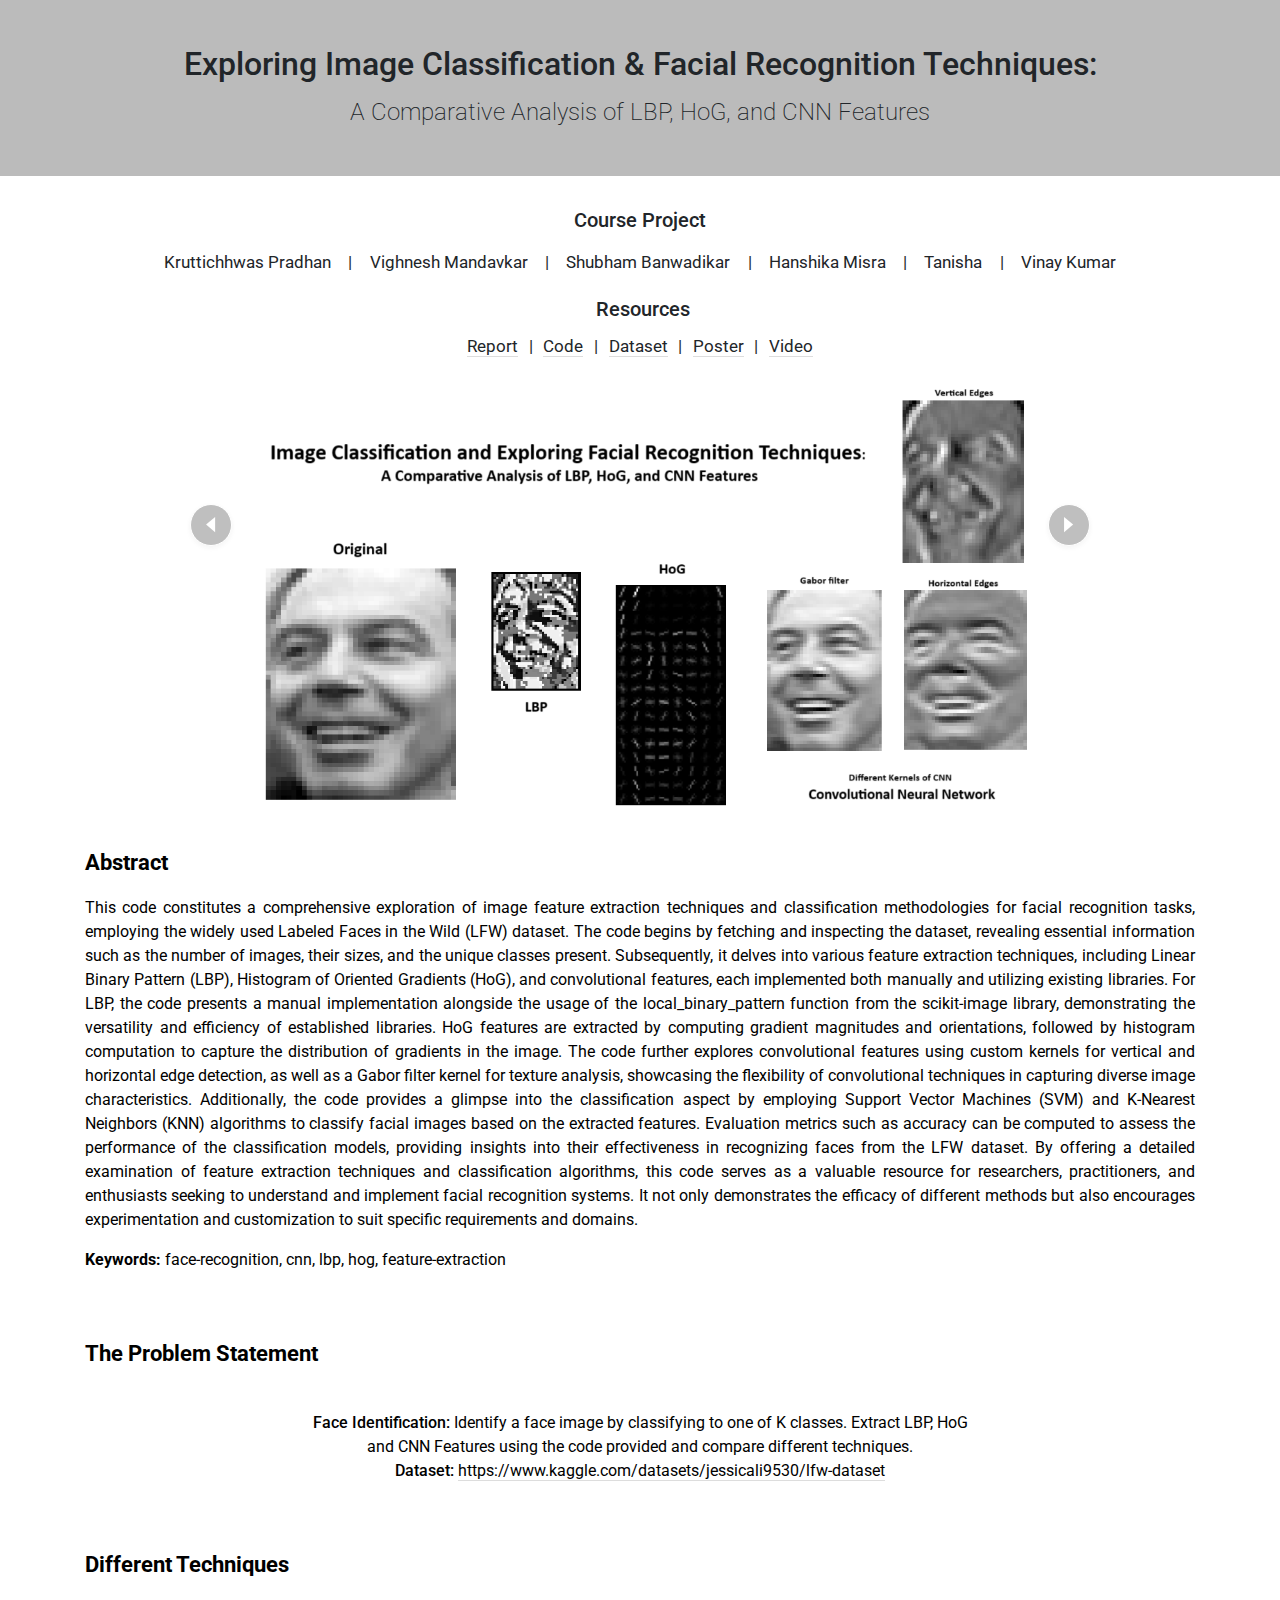
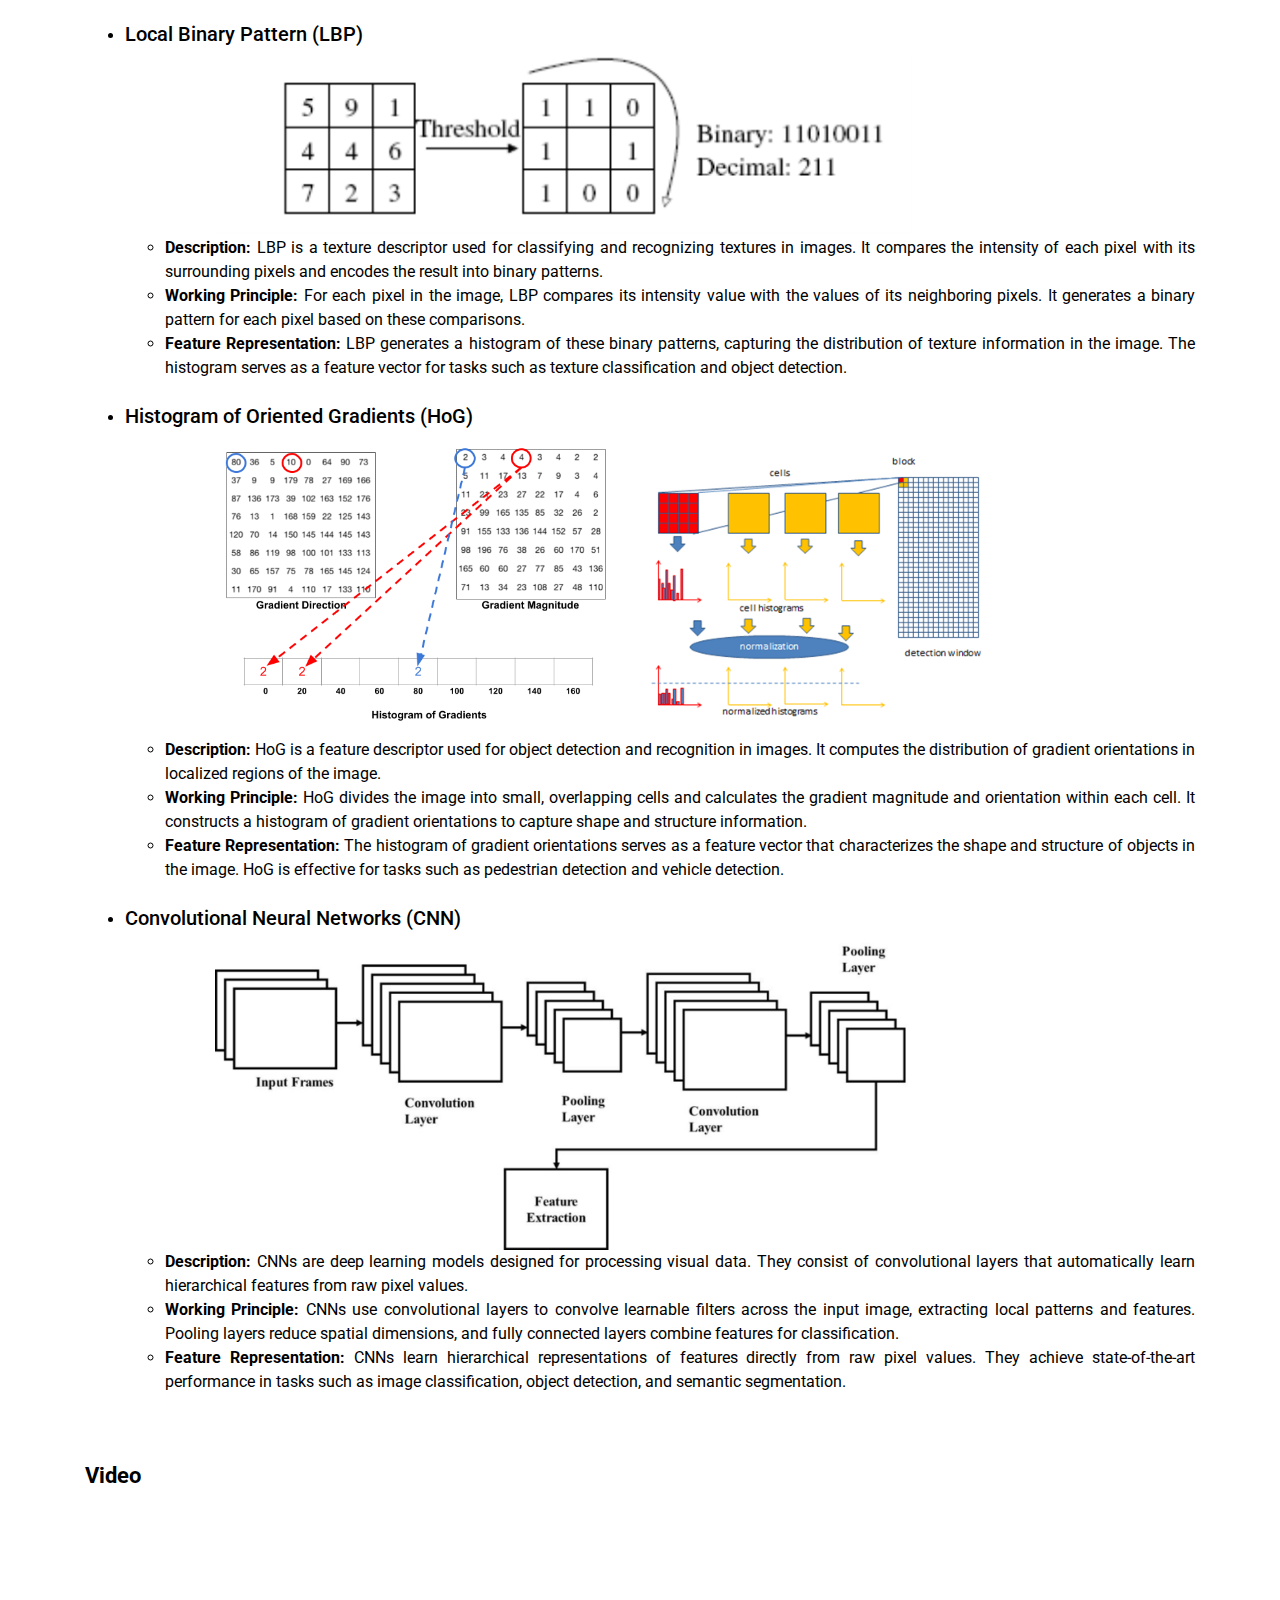
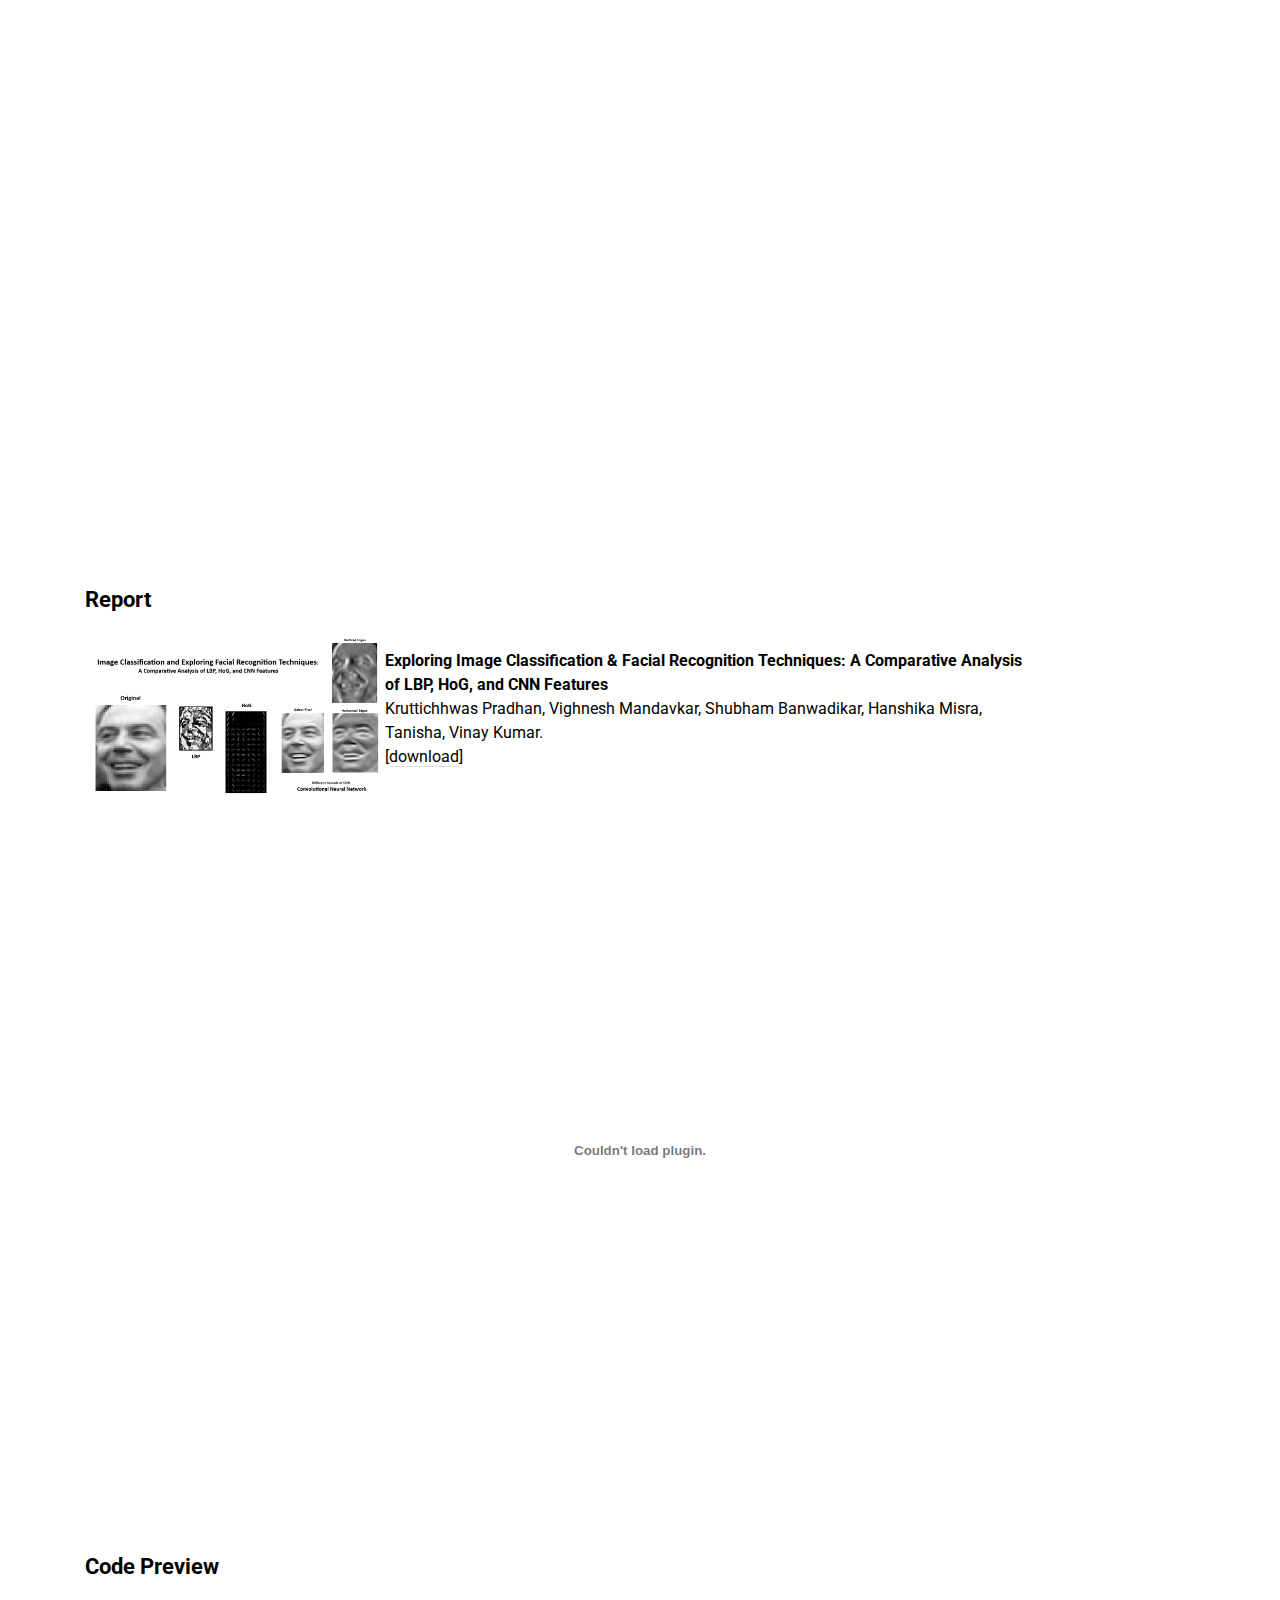
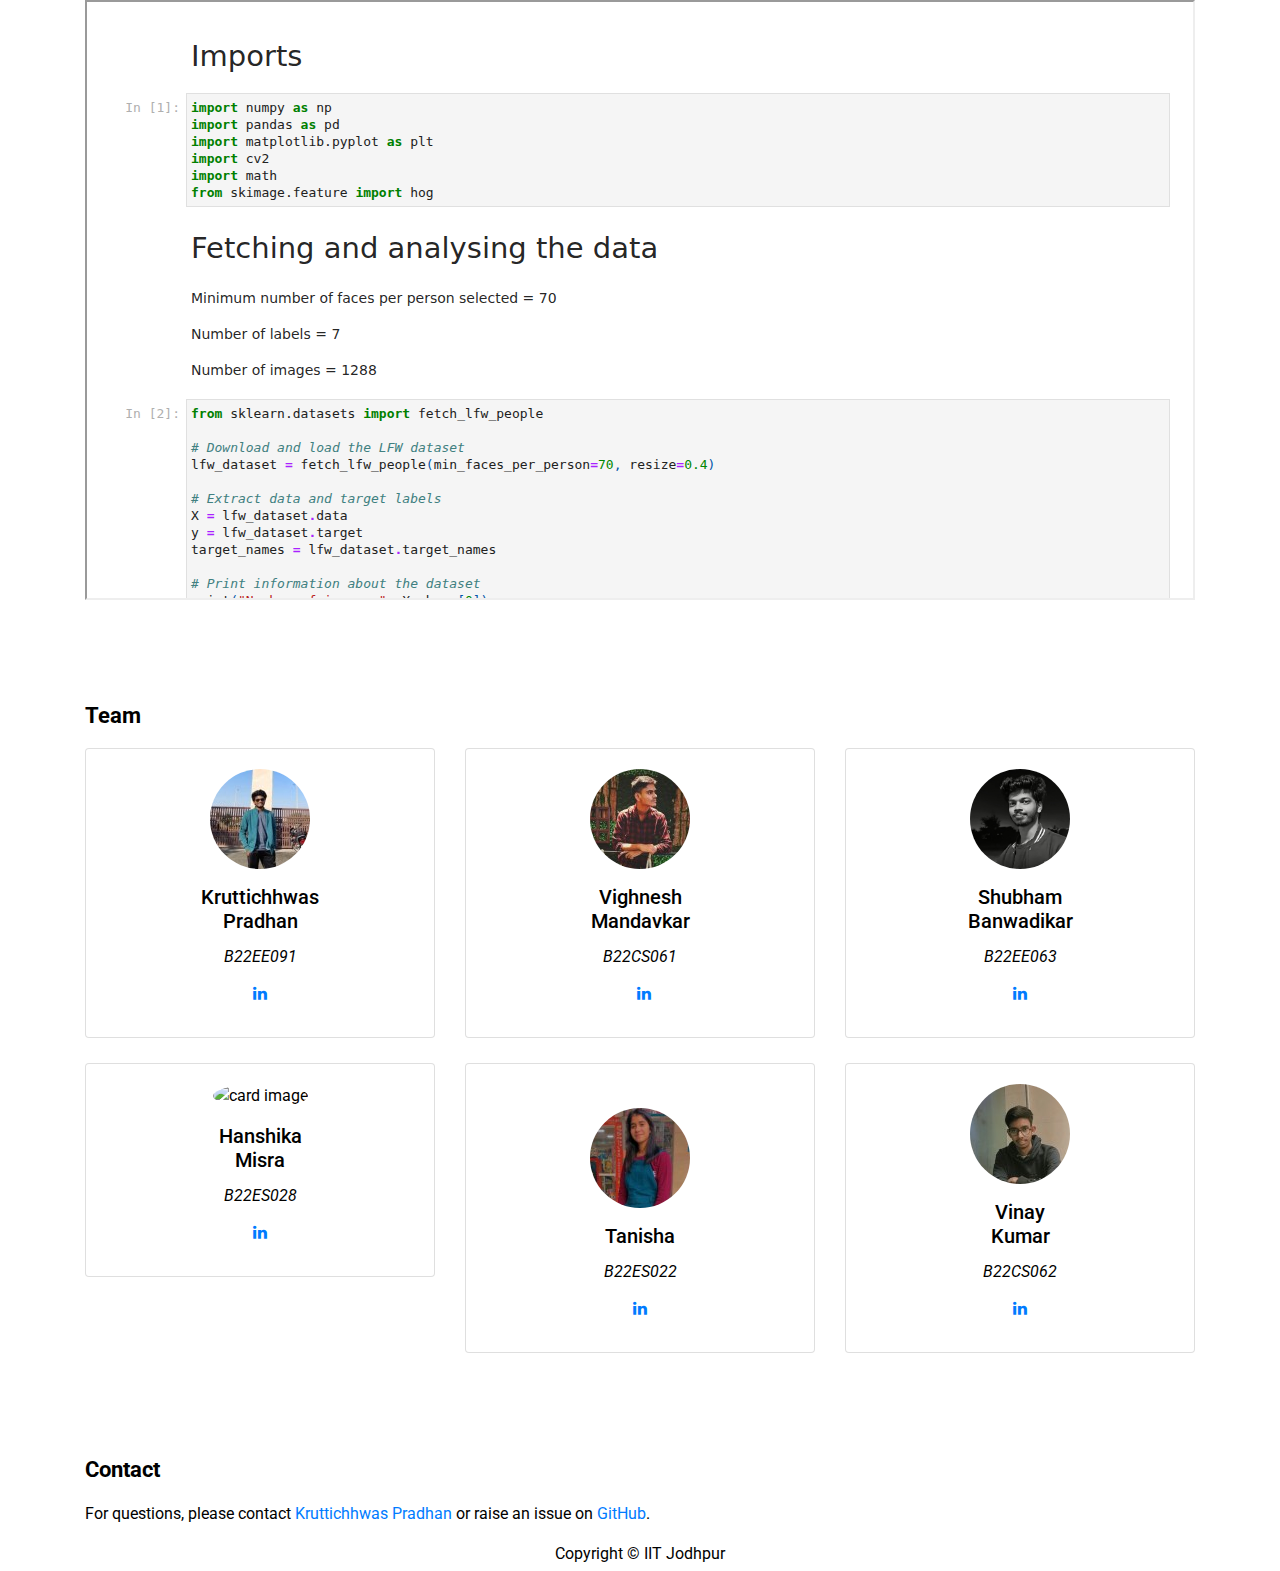
==== commit d22021a0: "Update index.html" ====
--- a/index.html
+++ b/index.html
@@ -75,7 +75,7 @@
 
                             <div class="carousel-item">
                                 <div>
-                                    <img class="teaser-img" src="./resources/hog1.png" />
+                                    <img class="teaser-img" src="./resources/hog3.png" />
                                 </div>
                             </div>
                             
@@ -183,7 +183,7 @@
 
 <p class="section"><b>Video</b></p>
 <centre>
-    <iframe width="100%" height="600px" src="https://www.youtube.com/embed/xgc86ihzJOw?si=rewroPaITZlilLVT" title="YouTube video player" frameborder="0" allow="accelerometer; autoplay; clipboard-write; encrypted-media; gyroscope; picture-in-picture; web-share" referrerpolicy="strict-origin-when-cross-origin" allowfullscreen></iframe>
+    <iframe width="100%" height="600px" src="https://www.youtube.com/embed/" title="YouTube video player" frameborder="0" allow="accelerometer; autoplay; clipboard-write; encrypted-media; gyroscope; picture-in-picture; web-share" referrerpolicy="strict-origin-when-cross-origin" allowfullscreen></iframe>
 </iframe>
 </centre>
    <p class="section">&nbsp;</p>	    <br>
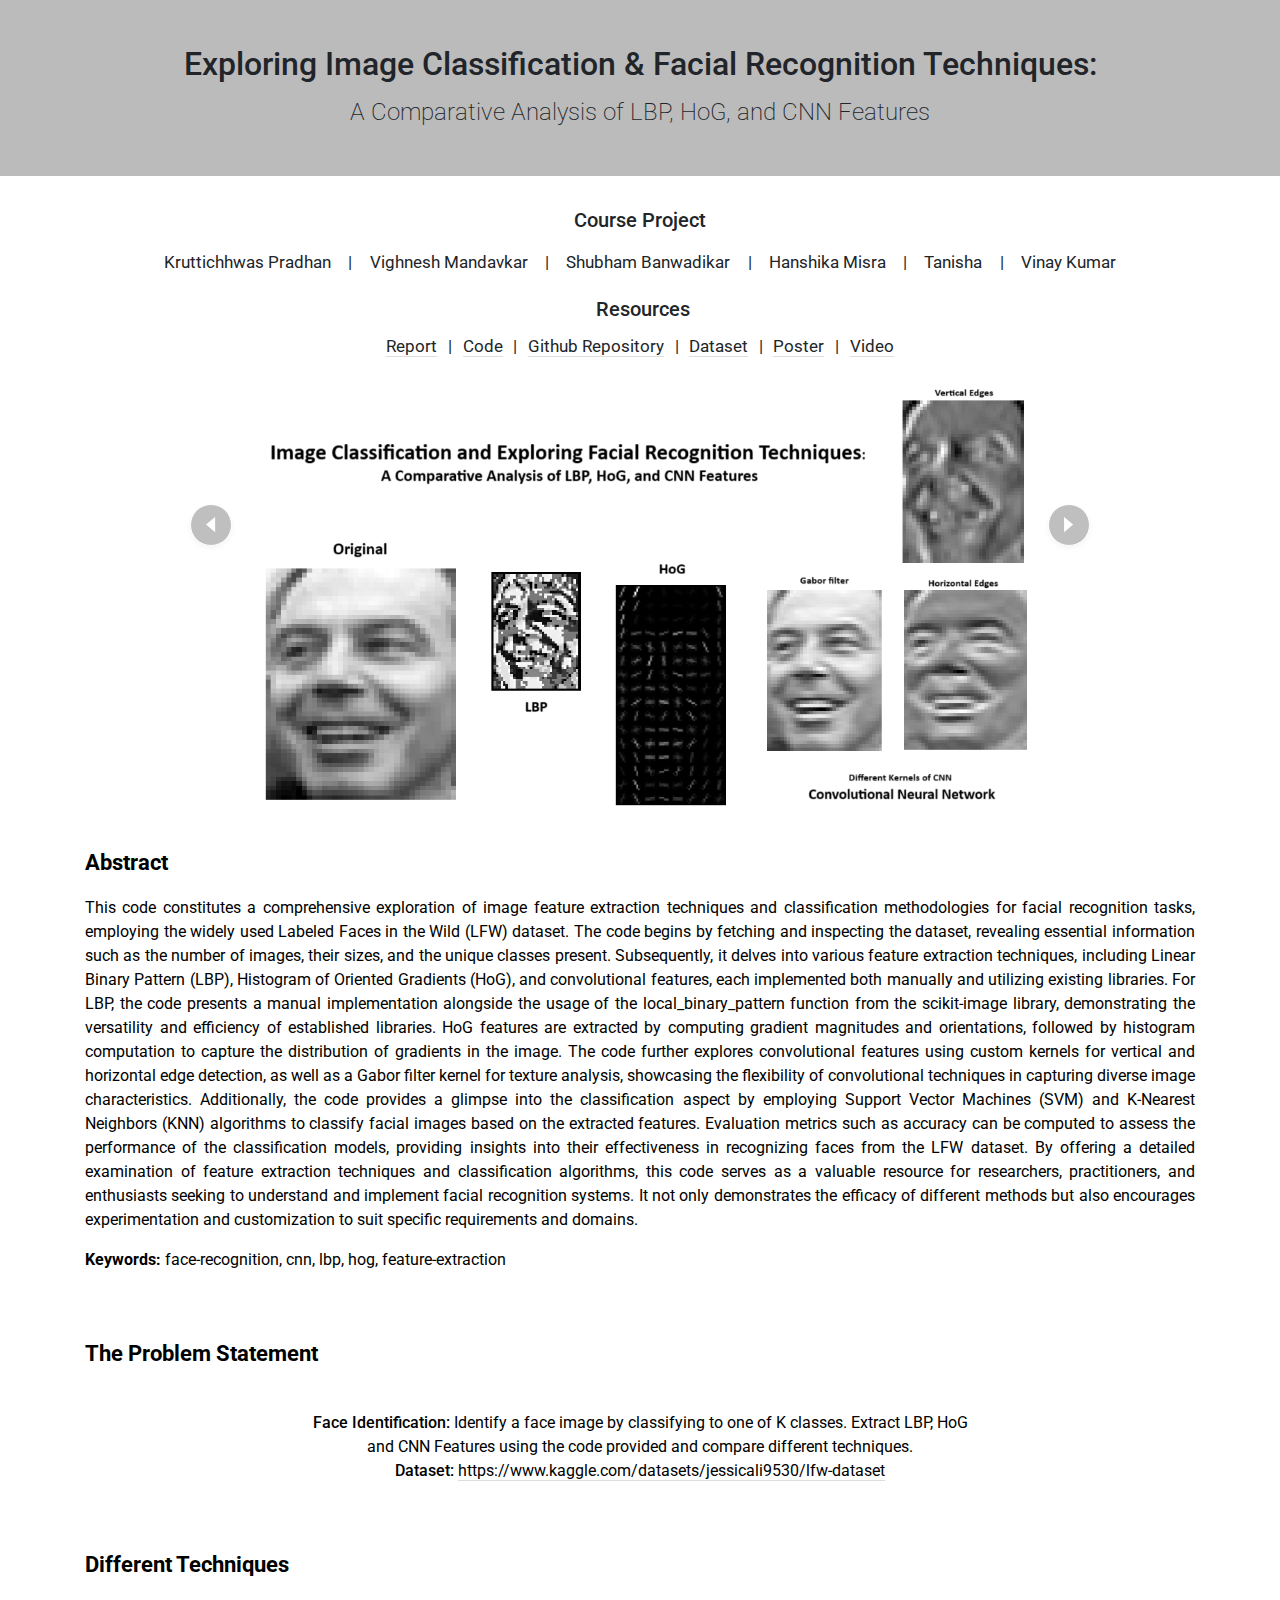
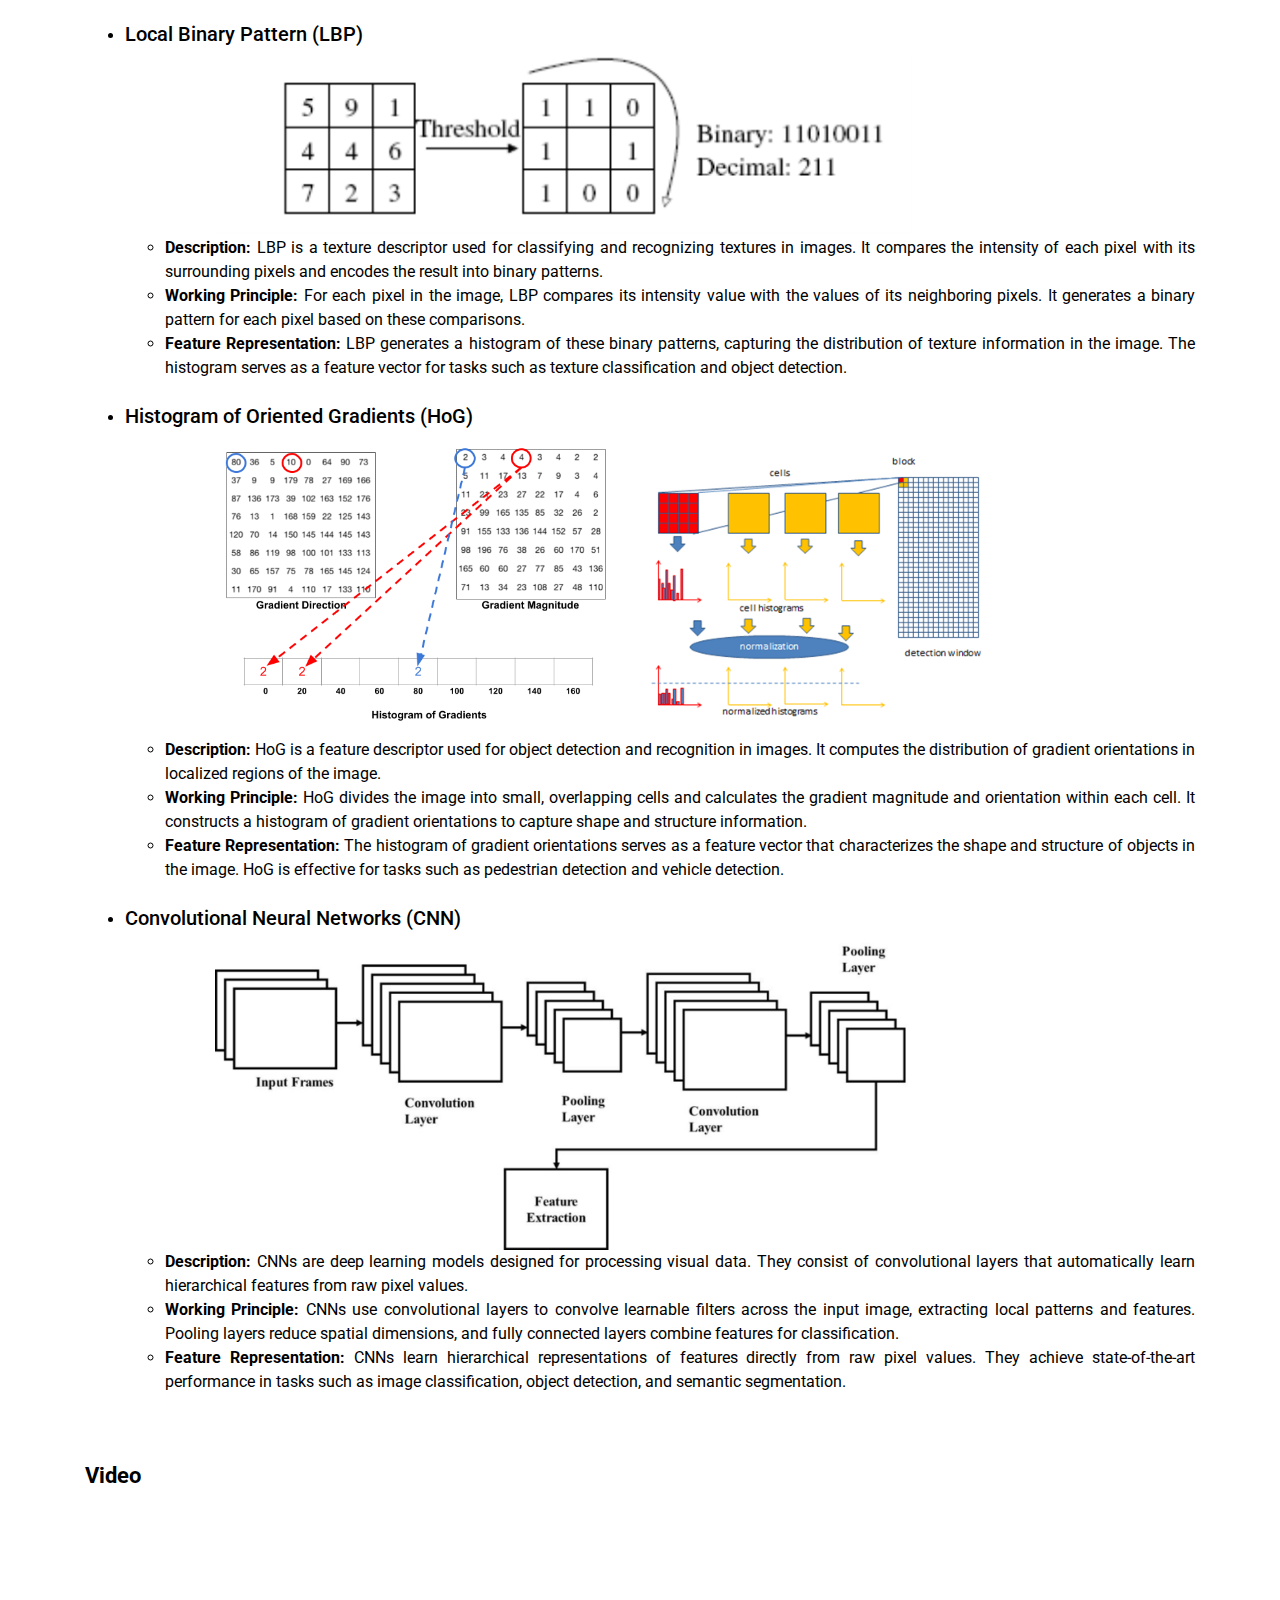
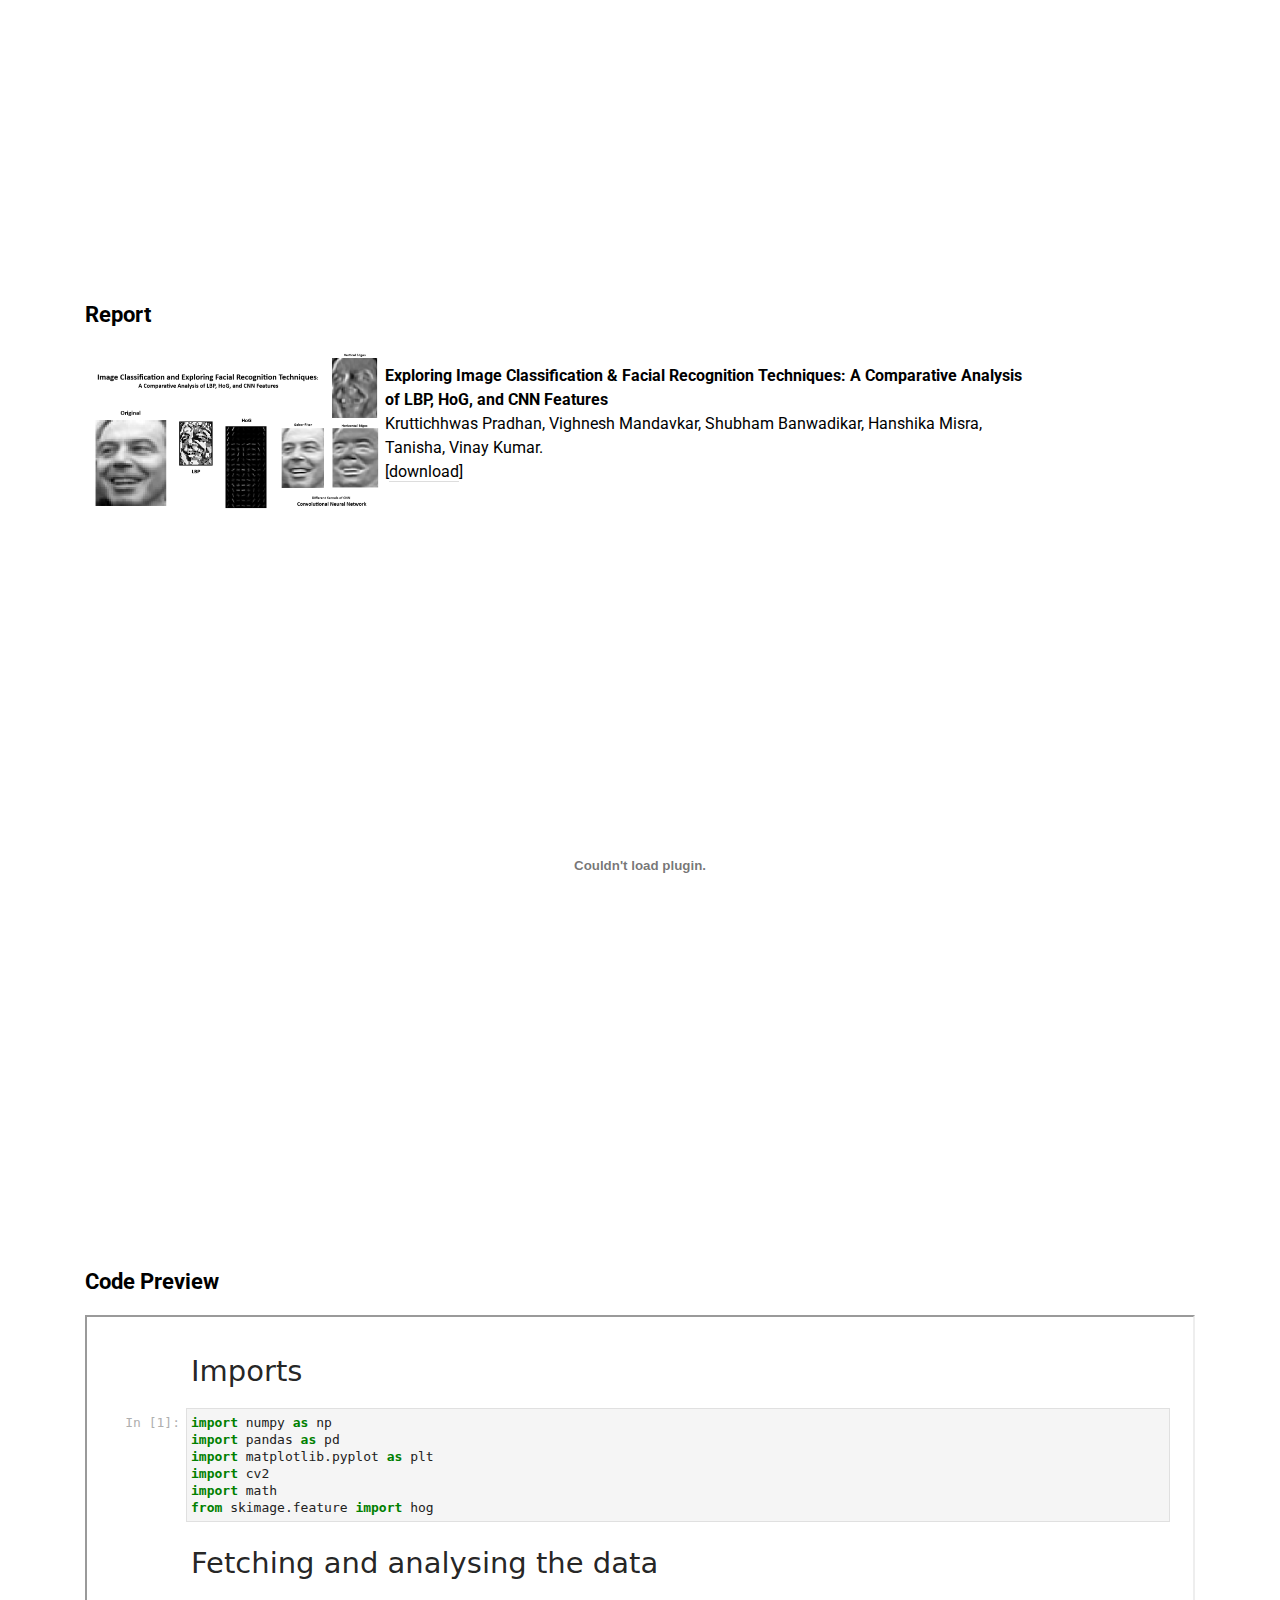
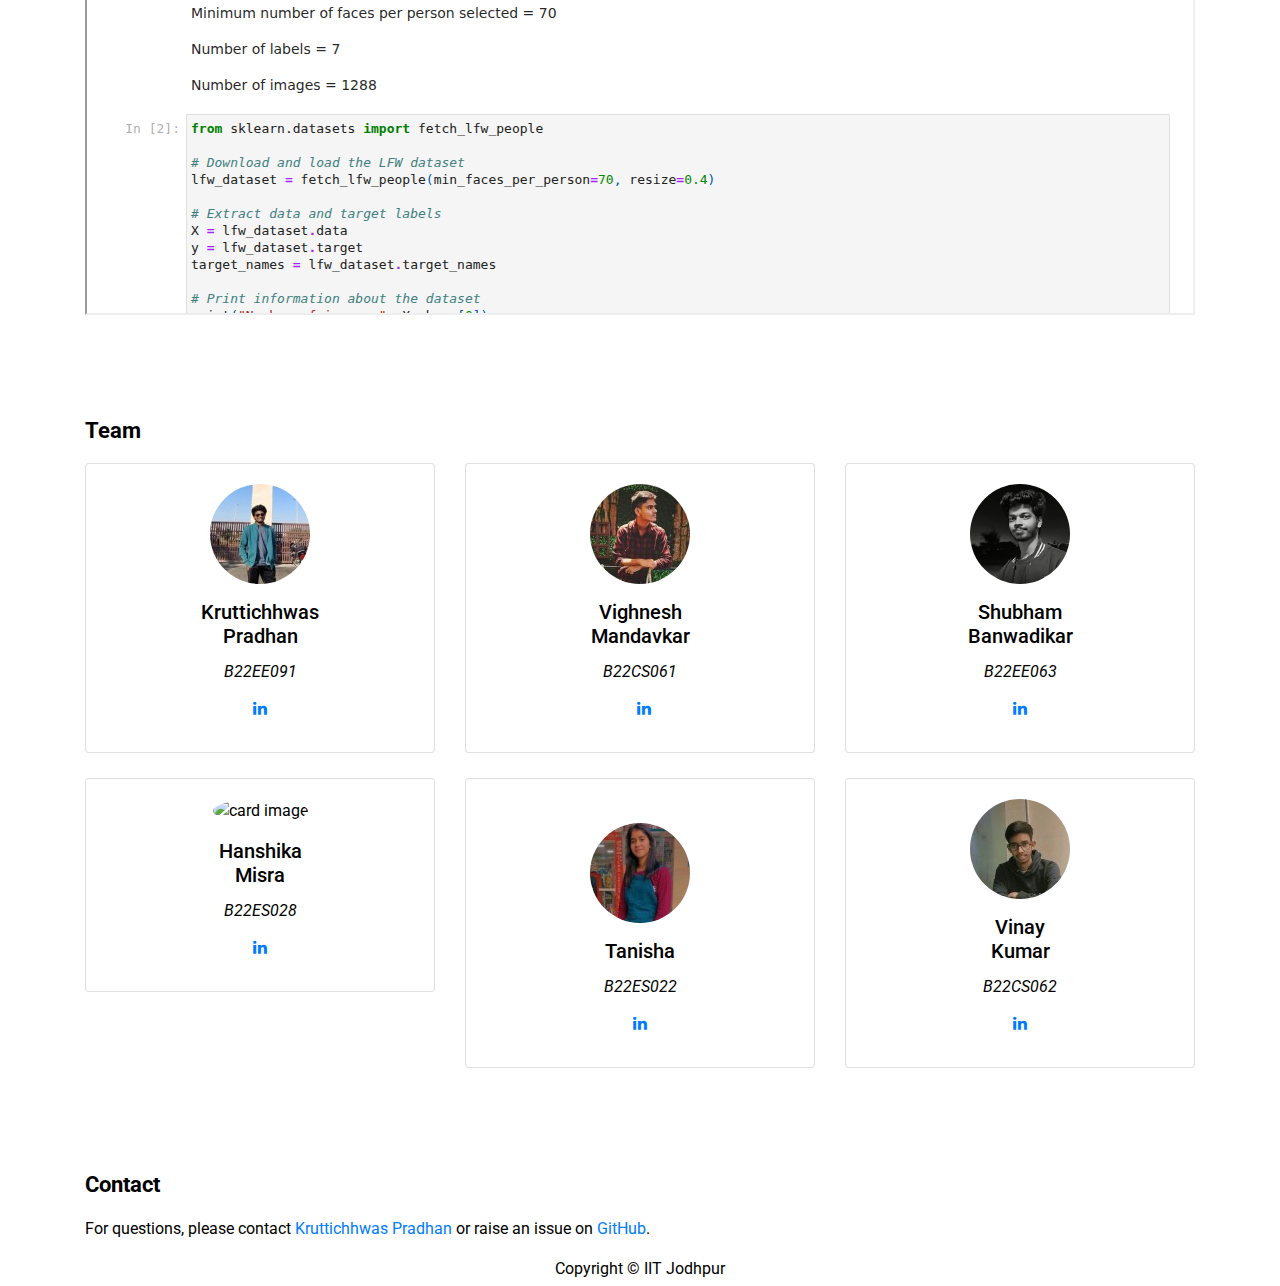
==== commit 19ee2547: "Update index.html" ====
--- a/index.html
+++ b/index.html
@@ -50,7 +50,7 @@
     <table width="999" border="0" align="center" class="menu" style="margin-bottom: 8px;">
         <tbody>
             <tr>
-                <td align="center"><a href="./resources/report.pdf">Report</a> | <a href="github repo">Code</a> | <a href="https://scikit-learn.org/stable/modules/generated/sklearn.datasets.fetch_lfw_people.html">Dataset</a> | <a href="./resources/poster.png">Poster</a> | <a href="video link">Video</a></td>
+                <td align="center"><a href="./resources/report.pdf">Report</a> | <a href="https://colab.research.google.com/drive/1fCVS87RY16ql-hTSjf8TEx2vFvrFt-pJ#scrollTo=aMttjFAu9zZv">Code</a> | <a href="https://github.com/kruttichhwas/face-recognition">Github Repository</a> | <a href="https://scikit-learn.org/stable/modules/generated/sklearn.datasets.fetch_lfw_people.html">Dataset</a> | <a href="./resources/poster.png">Poster</a> | <a href="https://youtu.be/ud5oh22mbVs?si=n3v7OQfQZzcYZbQv">Video</a></td>
             </tr>
         </tbody>
     </table>
@@ -183,8 +183,7 @@
 
 <p class="section"><b>Video</b></p>
 <centre>
-    <iframe width="100%" height="600px" src="https://www.youtube.com/embed/" title="YouTube video player" frameborder="0" allow="accelerometer; autoplay; clipboard-write; encrypted-media; gyroscope; picture-in-picture; web-share" referrerpolicy="strict-origin-when-cross-origin" allowfullscreen></iframe>
-</iframe>
+    <iframe width="560" height="315" src="https://www.youtube.com/embed/ud5oh22mbVs?si=q-ljnV-95JVlscb8" title="YouTube video player" frameborder="0" allow="accelerometer; autoplay; clipboard-write; encrypted-media; gyroscope; picture-in-picture; web-share" referrerpolicy="strict-origin-when-cross-origin" allowfullscreen></iframe>
 </centre>
    <p class="section">&nbsp;</p>	    <br>
         <p class="section" id="paper"><b>Report</b></p>
@@ -246,7 +245,7 @@
                                  <p style="font-style: italic;">B22EE091</p>
                                  <ul class="list-inline">
                                    <li class="list-inline-item">
-                                      <a class="social-icon text-xs-center" target="_blank" href="https://www.linkedin.com/in/prajwalgatti/">
+                                      <a class="social-icon text-xs-center" target="_blank" href="https://www.linkedin.com/in/kruttichhwas">
                                       <i class="fa fa-linkedin"></i>
                                       </a>
                                    </li>
@@ -364,7 +363,7 @@
         <p class="section">&nbsp;</p>
         <div class="contact">
             <p class="section" id="related-paper"><b>Contact</b></p>
-            For questions, please contact <a href="mailto:b22ee091@iitj.ac.in" target="_blank">Kruttichhwas Pradhan</a> or raise an issue on <a class="publink" href="https://github.com/vl2g/CSTBIR" target="_blank" style="text-decoration: none">GitHub</a>.
+            For questions, please contact <a href="mailto:b22ee091@iitj.ac.in" target="_blank">Kruttichhwas Pradhan</a> or raise an issue on <a class="publink" href="https://github.com/kruttichhwas/face-recognition" target="_blank" style="text-decoration: none">GitHub</a>.
 	</div>
         <p class="section"></p>
 
